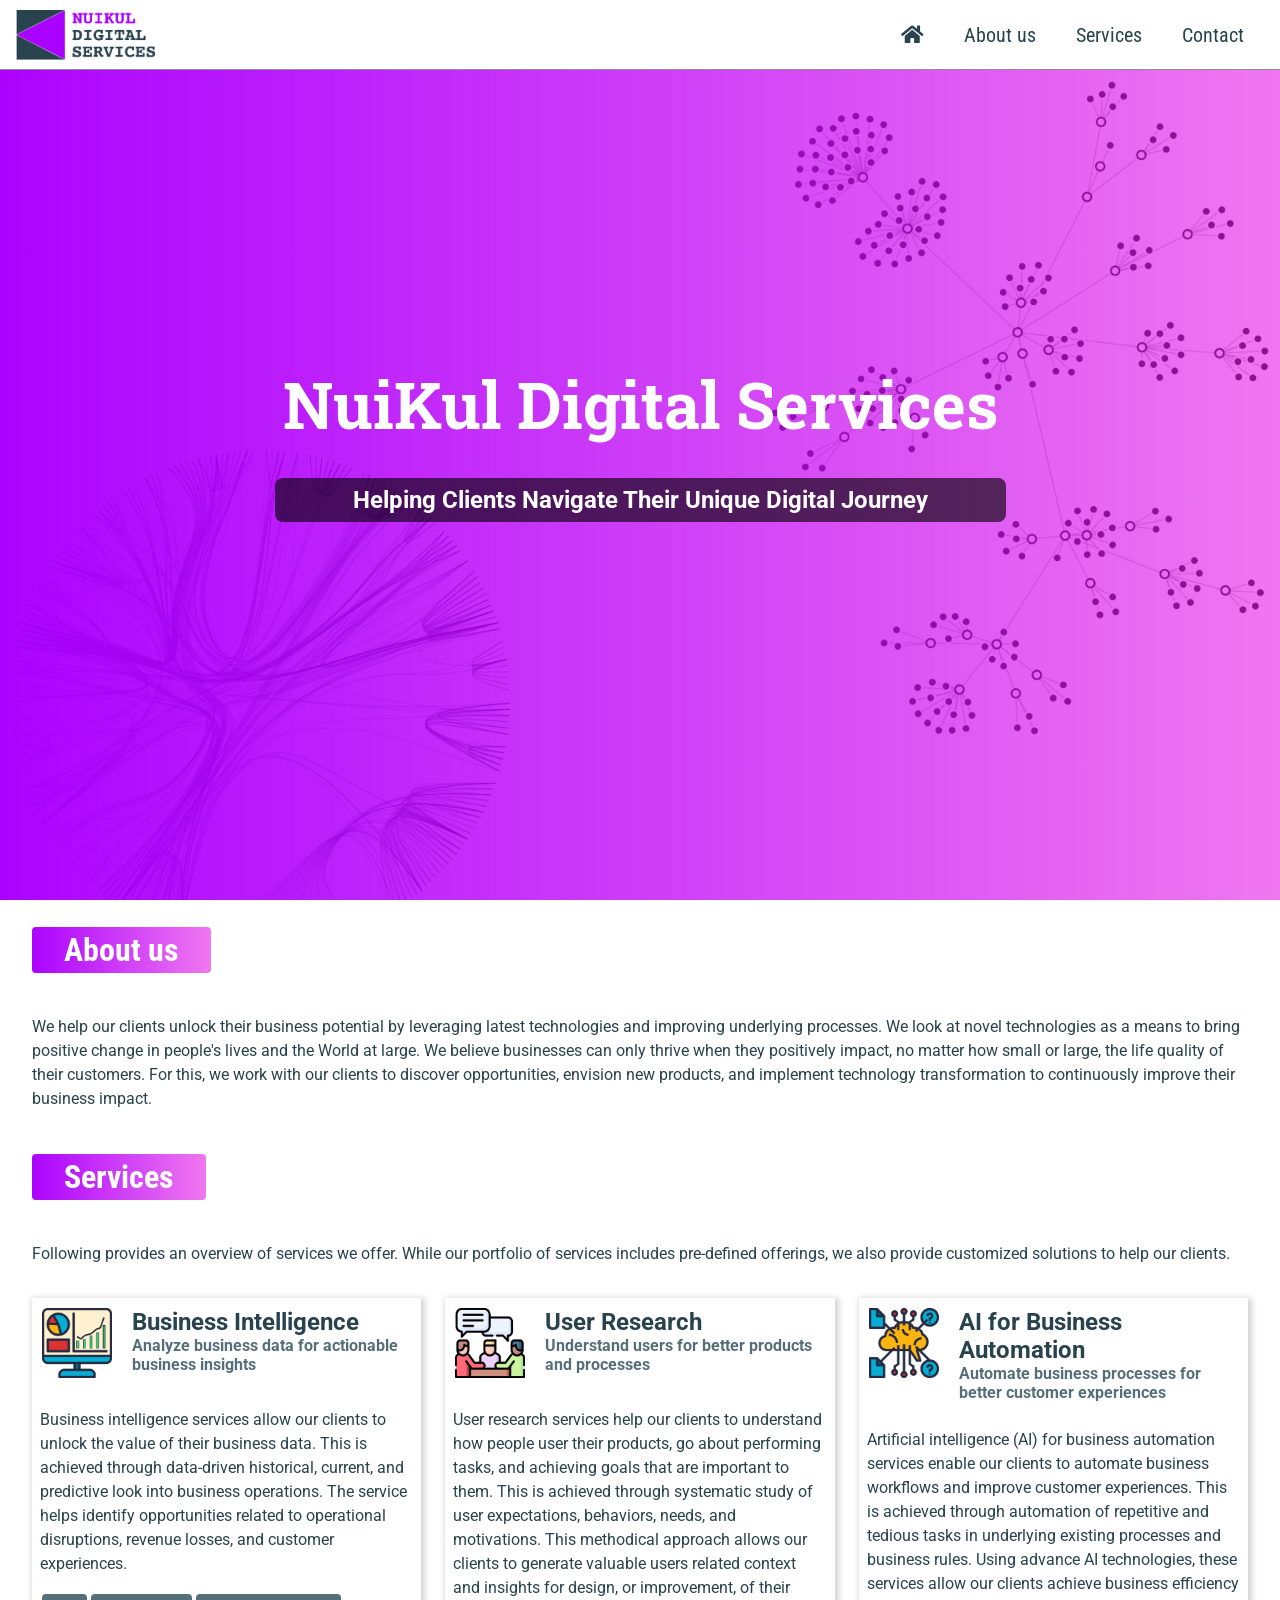
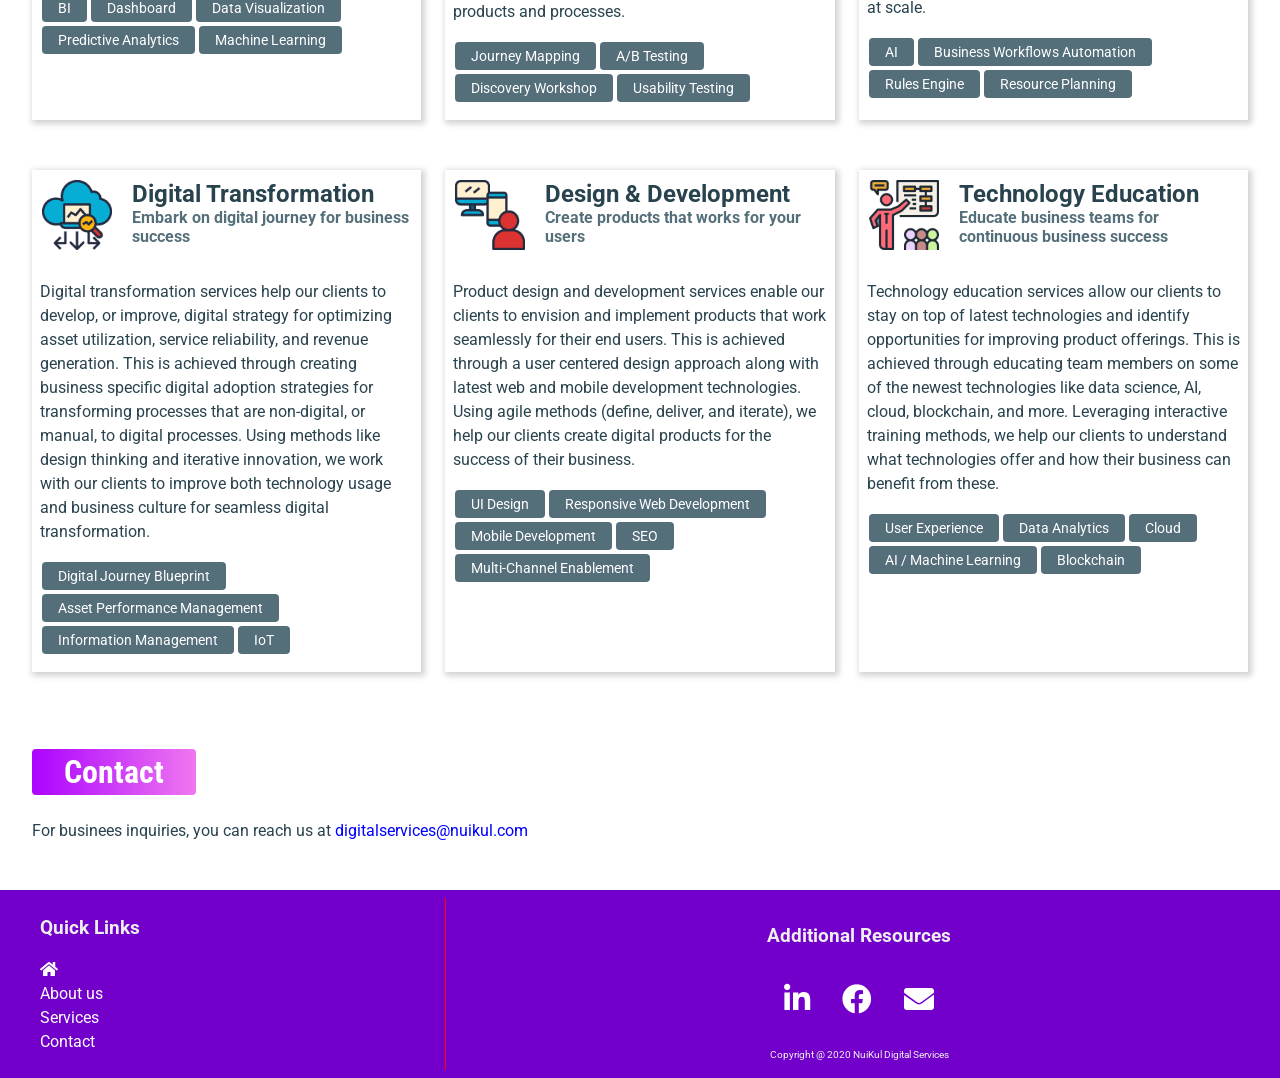
==== index.html @ bc4aef24 "header updates" ====
<!DOCTYPE html>
<html lang="en">

<head>
    <title>NuiKul Digital Services</title>
    <meta charset="UTF-8">
    <meta name="viewport" content="width=device-width, initial-scale=1.0">
    <meta http-equiv="X-UA-Compatible" content="ie=edge">

    <meta name="description" content="Digital services to help clients navigate their unique digital journey">
    <meta name="keywords" content="BI, Dashboard, Data Visualization, Predictive Analytics, Machine Learning, Journey Mapping, A/B Testing, Discovery Workshop, Usability Testing,
    AI, Business Workflows Automation, Rules Engine, Resource Planning, Digital Journey Blueprint, Asset Performance Management, Information Management, IoT, UI Design, Responsive Web Development, Mobile Development, SEO, Multi-Channel Enablement,
    User Experience, Data Analytics, Cloud, Machine Learning, Blockchain">

    <link rel="icon" href="img/logo-img.png">

    <link rel="stylesheet" href="https://use.fontawesome.com/releases/v5.1.0/css/all.css" integrity="sha384-lKuwvrZot6UHsBSfcMvOkWwlCMgc0TaWr+30HWe3a4ltaBwTZhyTEggF5tJv8tbt"
        crossorigin="anonymous">
    <link href="https://fonts.googleapis.com/css?family=Roboto|Roboto+Condensed|Roboto+Slab" rel="stylesheet">
    <link rel="stylesheet" href="style.css">
    <!-- <link rel="stylesheet" href="theme/colors.css"> -->

    <!-- <script src="scripts/d3.v4.min.js"></script>
    <script src="scripts/vec2.js"></script>
    <script src="scripts/flocking.js"></script> -->
</head>

<body>
    <div id="slideout-menu">
        <ul>
            <li>
                <a href="index.html"><i class="fa fa-home"></i></a>
            </li>
            <li>
                <a href="#about-us">About us</a>
            </li>
            <li>
                <a href="#services">Services</a>
            </li>
            <li>
                <a href="#contact">Contact</a>
            </li>
        </ul>
    </div>

    <nav>
        <div id="logo-img">
            <a href="index.html">
                <img id= "logo-withtext" src="img/logo.png" alt="NKDS">
                <!-- <img id= "logo-withtext" class="hidden" src="img/logo.png" alt="NKDS">
                <img id= "logo-withouttext" src="img/logo1.png" alt="NKDS"> -->
            </a>
        </div>
        <div id="menu-icon" class="menu-icon menuIconDisplay">
            <i class="fas fa-bars"></i>
        </div>
        <div id="menu-close-icon" class="menu-icon">
            <i class="fa fa-times"></i>
        </div>
        <ul>
            <li>
                <a href="index.html"><i class="fa fa-home"></i></a>
            </li>
            <li>
                <a href="#about-us">About us</a>
            </li>
            <li>
                <a href="#services">Services</a>
            </li>
            <li>
                <a href="#contact">Contact</a>
            </li>
        </ul>
    </nav>

    <!-- <canvas class="flockingscreen"></canvas>
    <canvas class="flockingoffscreen"  style="display: none;"></canvas> -->

    <div id="banner">

      <a href="#about-us">
          <h1 class="banner-heading">NuiKul Digital Services</h1>
          <h3 class="banner-subheading">
            Helping Clients Navigate Their Unique Digital Journey
            <!-- <i class="fa fa-arrow-right" style="padding-left: 5px;"></i> -->
          </h3>
        </a>
        <img src="img/svg/zz.png" class="bannerimage" style="width: 70vw; position: absolute; left: 10px; top: 50vh;" alt="NuiKul">
        <img src="img/svg/zz1.png" class="bannerimage" style="width: 50vw; position: absolute; right: 10px; top: 80px;"alt="NuiKul">
    </div>

    <main>
        <div id="about-us" class="anchor"></div>
        <h2 class="section-heading">About us</h2>
        <section id="section-about">
            <p>
              We help our clients unlock their business potential by leveraging latest technologies and improving underlying processes.
              We look at novel technologies as a means to bring positive change in people's lives and the World at large.
              We believe businesses can only thrive when they positively impact, no matter how small or large, the life quality of their customers.
              For this, we work with our clients to discover opportunities, envision new products, and implement technology transformation to continuously improve their business impact.
            </p>
        </section>

        <div id="services" class="anchor"></div>
        <h2 class="section-heading">Services</h2>
        <section id="section-services">
            <p style="margin-bottom: 2em;">
              Following provides an overview of services we offer.
              While our portfolio of services includes pre-defined offerings, we also provide customized solutions to help our clients.
            </p>


            <div class="card clickable-card">
              <a>
                <div class="card-header">
                  <div class="card-image">
                      <img src="img/svg/bi.png" alt="Card Image">
                  </div>
                  <div class="card-heading">
                    <h2>Business Intelligence</h2>
                    <h4>Analyze business data for actionable business insights</h4>
                  </div>
                </div>
                <div class="card-description">
                  <p>
                    Business intelligence services allow our clients to unlock the value of their business data.
                    This is achieved through data-driven historical, current, and predictive look into business operations.
                    The service helps identify opportunities related to operational disruptions, revenue losses, and customer experiences.
                  </p>
                  <div class="keywords">
                    <div class="keyword">BI</div>
                    <div class="keyword">Dashboard</div>
                    <div class="keyword">Data Visualization</div>
                    <div class="keyword">Predictive Analytics</div>
                    <div class="keyword">Machine Learning</div>
                  </div>
                </div>
              </a>
            </div>

            <div class="card clickable-card">
              <a>
                <div class="card-header">
                  <div class="card-image">
                      <img src="img/svg/ur.png" alt="Card Image">
                  </div>
                  <div class="card-heading">
                    <h2>User Research</h2>
                    <h4>Understand users for better products and processes</h4>
                  </div>
                </div>
                <div class="card-description">
                  <p>
                    User research services help our clients to understand how people user their products, go about performing tasks, and achieving goals that are important to them.
                    This is achieved through systematic study of user expectations, behaviors, needs, and motivations.
                    This methodical approach allows our clients to generate valuable users related context and insights for design, or improvement, of their products and processes.
                  </p>
                  <div class="keywords">
                    <div class="keyword">Journey Mapping</div>
                    <div class="keyword">A/B Testing</div>
                    <div class="keyword">Discovery Workshop</div>
                    <div class="keyword">Usability Testing</div>
                  </div>
                </div>
              </a>
            </div>

            <div class="card clickable-card">
              <a>
                <div class="card-header">
                  <div class="card-image">
                      <img src="img/svg/ai.png" alt="Card Image">
                  </div>
                  <div class="card-heading">
                    <h2>AI for Business Automation</h2>
                    <h4>Automate business processes for better customer experiences</h4>
                  </div>
                </div>
                <div class="card-description">
                  <p>
                    Artificial intelligence (AI) for business automation services enable our clients to automate business workflows and improve customer experiences.
                    This is achieved through automation of repetitive and tedious tasks in underlying existing processes and business rules.
                    Using advance AI technologies, these services allow our clients achieve business efficiency at scale.
                  </p>
                  <div class="keywords">
                    <div class="keyword">AI</div>
                    <div class="keyword">Business Workflows Automation</div>
                    <div class="keyword">Rules Engine</div>
                    <div class="keyword">Resource Planning</div>
                  </div>
                </div>
              </a>
            </div>

            <div class="card clickable-card">
              <a>
                <div class="card-header">
                  <div class="card-image">
                      <img src="img/svg/dt.png" alt="Card Image">
                  </div>
                  <div class="card-heading">
                    <h2>Digital Transformation</h2>
                    <h4>Embark on digital journey for business success</h4>
                  </div>
                </div>
                <div class="card-description">
                  <p>
                    Digital transformation services help our clients to develop, or improve, digital strategy for optimizing asset utilization, service reliability, and revenue generation.
                    This is achieved through creating business specific digital adoption strategies for transforming processes that are non-digital, or manual, to digital processes.
                    Using methods like design thinking and iterative innovation, we work with our clients to improve both technology usage and business culture for seamless digital transformation.
                  </p>
                  <div class="keywords">
                    <div class="keyword">Digital Journey Blueprint</div>
                    <div class="keyword">Asset Performance Management</div>
                    <div class="keyword">Information Management</div>
                    <div class="keyword">IoT</div>
                  </div>
                </div>
              </a>
            </div>

            <div class="card clickable-card">
              <a>
                <div class="card-header">
                  <div class="card-image">
                      <img src="img/svg/dd.png" alt="Card Image">
                  </div>
                  <div class="card-heading">
                    <h2>Design & Development</h2>
                    <h4>Create products that works for your users</h4>
                  </div>
                </div>
                <div class="card-description">
                  <p>
                    Product design and development services enable our clients to envision and implement products that work seamlessly for their end users.
                    This is achieved through a user centered design approach along with latest web and mobile development technologies.
                    Using agile methods (define, deliver, and iterate), we help our clients create digital products for the success of their business.
                  </p>
                  <div class="keywords">
                    <div class="keyword">UI Design</div>
                    <div class="keyword">Responsive Web Development</div>
                    <div class="keyword">Mobile Development</div>
                    <div class="keyword">SEO</div>
                    <div class="keyword">Multi-Channel Enablement</div>
                  </div>
                </div>
              </a>
            </div>

            <div class="card clickable-card">
              <a>
                <div class="card-header">
                  <div class="card-image">
                      <img src="img/svg/te.png" alt="Card Image">
                  </div>
                  <div class="card-heading">
                    <h2>Technology Education</h2>
                    <h4>Educate business teams for continuous business success</h4>
                  </div>
                </div>
                <div class="card-description">
                  <p>
                    Technology education services allow our clients to stay on top of latest technologies and identify opportunities for improving product offerings.
                    This is achieved through educating team members on some of the newest technologies like data science, AI, cloud, blockchain, and more.
                    Leveraging interactive training methods, we help our clients to understand what technologies offer and how their business can benefit from these.
                  </p>
                  <div class="keywords">
                    <div class="keyword">User Experience</div>
                    <div class="keyword">Data Analytics</div>
                    <div class="keyword">Cloud</div>
                    <div class="keyword">AI / Machine Learning</div>
                    <div class="keyword">Blockchain</div>
                  </div>
                </div>
              </a>
            </div>

        </section>

        <div id="contact" class="anchor"></div>
        <h2 class="section-heading">Contact</h2>
        <section id="section-contact">
            <div style="text-align: left; width: 100%; margin-bottom: 50px;">
              For businees inquiries, you can reach us at <a style="color: blue" href="mailto: digitalservices@nuikul.com">digitalservices@nuikul.com</a>
            </div>
        </section>

    </main>

    <footer>
        <div id="left-footer">
            <h3>Quick Links</h3>
            <p>
                <ul>
                    <li>
                        <a href="index.html"><i class="fa fa-home"></i></a>
                    </li>
                    <li>
                        <a href="#about-us">About us</a>
                    </li>
                    <li>
                        <a href="#services">Services</a>
                    </li>
                    <li>
                        <a href="#contact">Contact</a>
                    </li>
                </ul>
            </p>
        </div>

        <div id="right-footer">
            <h3>Additional Resources</h3>
            <div id="social-media-footer">
                <ul>
                    <li>
                        <a href="#contact">
                            <i class="fab fa-linkedin-in"></i>
                        </a>
                    </li>
                    <li>
                        <a href="#contact">
                            <i class="fab fa-facebook"></i>
                        </a>
                    </li>
                    <li>
                        <a href="mailto: digitalservices@nuikul.com">
                            <i class="fas fa-envelope"></i>
                        </a>
                    </li>
                </ul>
            </div>
            <div style="font-size: 10px">Copyright @ 2020 NuiKul Digital Services</div>
        </div>
    </footer>

    <script src="main.js"></script>

</body>

</html>
---- style.css ----
body {
  font-family: "Roboto", sans-serif;
  margin: 0;
  color: #29434e
}

p {
  line-height: 1.5;
  font-size: 16px;
}

main {
  max-width: 1280px;
  width: 95%;
  margin: 0 auto;
}

a {
  text-decoration: none;
  color: #29434e;
}

a:hover {
  text-decoration: underline;
}

.anchor:before {
  content: "";
  display: block;
  height: 70px; /* fixed header height*/
  margin: -70px 0 0; /* negative fixed header height */
}

/* Inputs */

input,
textarea {
  height: 32px;
  padding: 0 16px;
  font-family: "Roboto Condensed", sans-serif;
  font-size: 20px;
  border: none;
  box-shadow: inset 8px 3px 18px -4px rgba(0, 0, 0, 0.4);
}

input:focus,
textarea:focus {
  outline: none;
}

/* Banner */

#banner {
  height: 100vh;
  overflow: hidden;
  /* height: 400px; */
  position: relative;
  pointer-events: none;
  display: flex;
  align-items: center;
  justify-content: center;
  flex-direction: column;
  /* background: rgba(0, 0, 0, 0.2) url("img/svg/banner.png"); */
  /* background: #ffffff0f; */
  background-size: cover;
  background-attachment: fixed;
  background-position: center;
  background-blend-mode: overlay;

  background-image: linear-gradient(to right, #aa00fffc 0%, #e61ee69a 100%);
  /* background-position: right center; */

  color: white;
}

#banner a{
  pointer-events: all;
}

#banner a:hover{
  text-decoration: none;
}

.bannerimage{
  max-width: 500px;
  z-index: -1;
}

.banner-heading,
.banner-subheading {
  color: white;
  text-align: center;
}

.banner-heading {
  padding: 8px;
  /* background: rgba(255, 0, 221, 0.8); */
  border-radius: 8px;
  margin: 0;
  font-size: 64px;
  font-family: "Roboto Slab", serif;
}


.banner-subheading {
  padding: 8px;
  background: #0000009f;
  border-radius: 8px;
  font-size: 24px;
}

canvas {
  width: 100vw;
  height: 100vh;
  position: absolute;
  top: 0px;
  left: 0px;
  background: #000000;
}

/* Search Box */

#searchbox {
  position: fixed;
  right: 0;
  top: 24px;
  width: 500px;
  pointer-events: none;
  z-index: 50;
  transition: 0.4s;
}

#searchbox input {
  height: 48px;
  width: 100%;
}

/* Navigation */

nav {
  height: 70px;
  background: #ffffff;
  width: 100%;
  margin: 0;
  position: fixed;
  font-family: "Roboto Condensed", sans-serif;
  font-size: 20px;
  display: flex;
  justify-content: space-between;
  padding: 0 16px 0 0;
  box-sizing: border-box;
  z-index: 100;
  border-bottom: 1px solid #8c8c8c;
  /* box-shadow: 0px 0px 4px #2f2f2f; */
}

nav a {
  padding: 0 20px;
  color: #29434e;
  transition: 0.4s;
}

nav a:hover,
footer a:hover {
  text-decoration: none;
  color: #aa00ff;
}

nav ul {
  display: flex;
  list-style: none;
  justify-content: space-around;
  align-items: center;
  height: 100%;
  margin: 0;
}

.active {
  color: #f783ae;
}

#logo-img {
  display: flex;
  height: 100%;
  /* background: #111; */
  /* padding: 0 20px; */
  align-items: center;
  color: white;
  transition: 0.4s;
  /* visibility: hidden; */

}

#logo-img a {
  height: 50px;
  padding: 10px 16px;
}

#logo-img img {
  height: 100%;
}

#logo-img img.hidden {
  display: none;
}

.menu-icon {
  height: 100%;
  font-size: 28px;
  padding: 0 4px;
  color: #383838;
  display: none;
  align-items: center;
  transition: 4s;
}

.menuIconDisplay{
  display: none;
}

/* Search Icon */

#search-icon {
  color: white;
  padding: 0 32px;
  cursor: pointer;
  transition: 0.4s;
  visibility: hidden;
}

#search-icon:hover {
  color: red;
}

/* Slideout Menu */

#slideout-menu {
  display: none;
  background: #7200ca;
  z-index: 100;
  position: fixed;
  transition: 0.4s;
  margin-top: 70px;
  width: 100%;
  text-align: center;
  opacity:0;
  pointer-events:none;
}

#slideout-menu ul {
  list-style: none;
  padding: 0 32px;
}

#slideout-menu ul li {
  padding: 8px;
}

#slideout-menu a {
  font-family: "Roboto Condensed", sans-serif;
  font-size: 20px;
  color: white;
}

#slideout-menu input {
  width: 85%;
  padding: 8px;
  font-family: "Roboto Condensed", sans-serif;
  font-size: 20px;
  text-align: center;
}

/* Sections */

section {
  display: flex;
  justify-content: space-between;
  flex-wrap: wrap;
}

.section-heading {
  font-size: 32px;
  font-family: "Roboto Condensed", sans-serif;
  /* border-left: 3px solid black;
  border-right: 3px solid black; */
  transition: all 0.4s;
  display: inline-block;
  padding: 4px 32px;
  /* color: rgb(255, 0, 221, 0.8); */
  color: white;
  /* background: #df55f2ff; */
  background-image: linear-gradient(to right, #aa00fffc 0%, #e61ee69a 100%);
  border-radius: 4px;
}

.section-heading:hover {
  padding: 4px 48px;
  /* background: rgb(255, 0, 221, 0.8); */
  /* background: #aa00fffc; */
  cursor: pointer;
}

/* Section Source */

#section-source p {
  padding: 8px;
  text-align: center;
}

#section-source a {
  margin: 8px;
  text-align: center;
}

/* Card */

.card {
  width: 32%;
  padding-bottom: 16px;
  margin-bottom: 50px;
}

.clickable-card a:hover {
  text-decoration: none;
}

.card-header{
  display: flex;
  padding: 10px;
}

.card-header h2,
.card-header h4{
  margin: 0;
}

.card-header h4{
  color: #546e7a;
}

.card-image img {
  width: 70px;
  /* padding-right: 10px; */
}

.card-image {
  padding-right: 10px;
  transition: 0.4s;
}

.card-image:hover {
  /* box-shadow: 0 10px 6px -6px #777; */
}

.card-heading{
  padding-left: 10px;
}

.clickable-card .card-image:hover {
  box-shadow: none;
}

.card .card-description {
  padding: 0 8px;
  text-align: left;
}

.card-description .keywords{
}

.card-description .keyword{
  border-radius: 4px;
  background-color: #546e7a;
  color: white;
  padding: 6px 16px;
  float: left;
  margin: 2px;
  font-size: 14px;
}

.card-meta-blogpost{
  color:#333;
  font-size:14px;
  padding: 16px;
  font-family:'Roboto Slab', serif;
}

.card-meta-blogpost a{
  color:#333;
}

.clickable-card{
  /* outline: 4px solid red; */
  /* box-shadow: 5px 10px gray; */
  box-shadow: 2px 2px 6px 2px lightgray;
}

/* Button Read more */

.btn-readmore {
  padding: 8px 24px;
  border: 3px solid black;
  transition: 0.4s;
  display: inline-block;
  margin-bottom: 24px;
  margin-left: 24px;
  font-weight: bold;
  cursor: pointer;
  background: white;
}

.btn-readmore:hover {
  background: red;
  text-decoration: none;
  padding: 8px 64px 8px 64px;
  color: white;
}

/* Footer */

footer {
  background: #7200ca;
  padding: 8px;
  color: #eee;
  display: flex;
}

footer a {
  color: white;
}

footer #left-footer {
  flex: 1;
  border-right: 1px solid red;
  padding-left: 32px;
}

footer #left-footer ul {
  padding: 0;
  list-style: none;
  line-height: 1.5;
}

footer #right-footer {
  flex: 2;
  padding: 8px;
  text-align: center;
}

footer #social-media-footer ul {
  display: flex;
  list-style: none;
  justify-content: center;
  padding: 0;
}

footer #social-media-footer ul li {
  font-size: 30px;
  padding: 16px;
  transition: 0.4s;
}

footer #social-media-footer ul li:hover a .fa-facebook {
  color: #e254ff;
}

footer #social-media-footer ul li:hover a .fa-linkedin-in {
  color: #e254ff;
}

footer #social-media-footer ul li:hover a .fa-graduation-cap {
  color: orange;
}

footer #social-media-footer ul li:hover a .fa-envelope {
  color: #e254ff;
}

/* Blog List page */

.page-heading{
  font-size:32px;
  font-family:'Roboto Condensed', sans-serif;
  border-left:3px solid black;
  border-right:3px solid black;
  transition: all 0.4s;
  display:inline-block;
  padding:4px 32px;
  margin-top: 120px;
}

.page-heading:hover{
  padding:4px 48px;
  background:red;
}

.card-meta{
  color:#333;
  font-size: 14px;
  padding-left:8px;
  font-family:'Roboto Slab', serif;
}

.card-meta a{
  color:#333;
}

/* publications */

ol.custom li{
  margin-top: 30px;
  line-height: 30px;
}

ol.custom li:hover{
  color: red;
}

/* Pagination */

.pagination{
  padding:8px;
  text-align:center;
  font-weight:bold;
}

.pagination a{
  border-top: 3px solid white;
  display: inline-block;
  padding:8px 16px;
  transition:0.4s;
}

.pagination a:hover{
  text-decoration: none;
  border-top:3px solid black;
}

/* Single Blogpost */

#post-container{
  display: flex;
}

#blogpost{
  display: flex;
  flex-direction:column;
  width:70%;
  border-left:1px solid #999;
}

#blogpost.full-width{
  width:100%;
}

#blogpost .card{
  width:100%;
}

#blogpost .card-image:hover{
  box-shadow: none;
}

/* Sidebar */

#sidebar{
  background:#333;
  flex:1;
  padding: 8px 16px;
  color:white;
  box-shadow: inset 27px 0 51px -18px rgba(0,0,0,0.75);
}

/* Comments section */

#comments-section{
  border-top: 2px solid #eee;
  padding:8px;
}


/* Media Queries */

@media (max-width: 1024px) {
  .card {
    width: 48%;
  }
}

@media (max-width: 900px) {

  .banner-heading {
    font-size: 42px;
    font-size: 6vw;
  }

  .banner-subheading {
    font-size: 22px;
    font-size: 2.5vw;
  }

  nav ul {
    display: none;
  }

  .menuIconDisplay{
    display: flex;
  }

  #slideout-menu {
    display: block;
  }

  #searchbox {
    display: none;
  }

  #blogpost{
    width:100%;
    border-left:0;
  }

  #sidebar{
    display: none;
  }
}

@media (max-width: 720px) {
  .card{
    width: 100%;
  }

  .banner-heading {
    font-size: 36px;
    font-size: 6vw;
  }

  .banner-subheading {
    font-size: 18px;
    font-size: 2.5vw;
  }

  section {
    flex-direction: column;
  }

  footer {
    flex-direction: column;
    text-align: center;
  }

  footer #left-footer {
    flex: 1;
    border-right: 0;
    padding-left: 0;
  }

  footer #right-footer {
    background: #eee;
    color: black;
  }

  footer #right-footer a {
    color: black;
  }

  footer #social-media-footer a .fa-linkedin-in,
  footer #social-media-footer a .fa-graduation-cap,
  footer #social-media-footer a .fa-github {
    color: black;
    transition: 0.4s;
  }
}

@media (max-width: 600px) {
  .banner-heading {
    font-size: 32px;
    font-size: 6vw;
  }

  .banner-subheading {
    font-size: 14px;
    /* font-size: 2.5vw; */
  }

  #logo-img {
    padding: 0;
  }
}

@media (max-width: 400px) {
  .banner-heading {
    font-size: 28px;
    font-size: 6vw;
  }

  .banner-subheading {
    font-size: 12px;
    /* font-size: 2.5vw; */
  }

  #logo-img {
    padding: 0;
  }
}
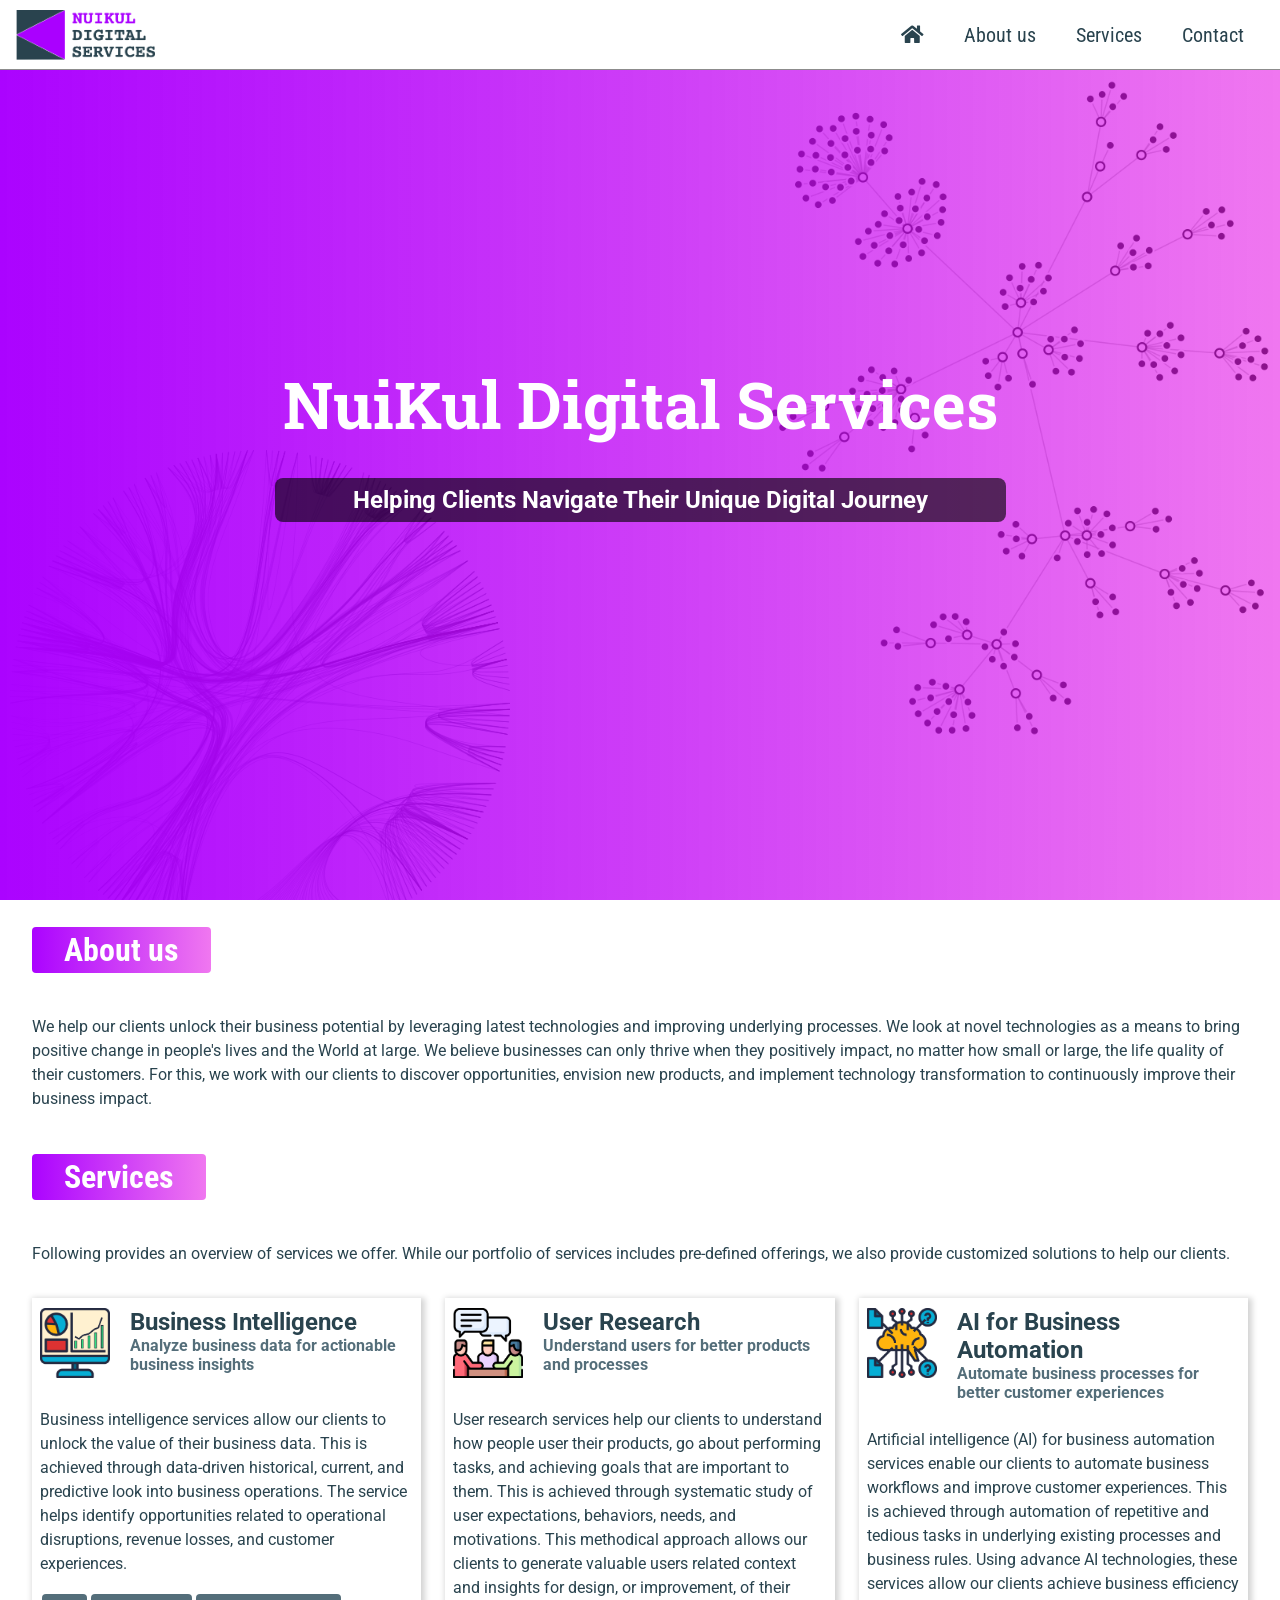
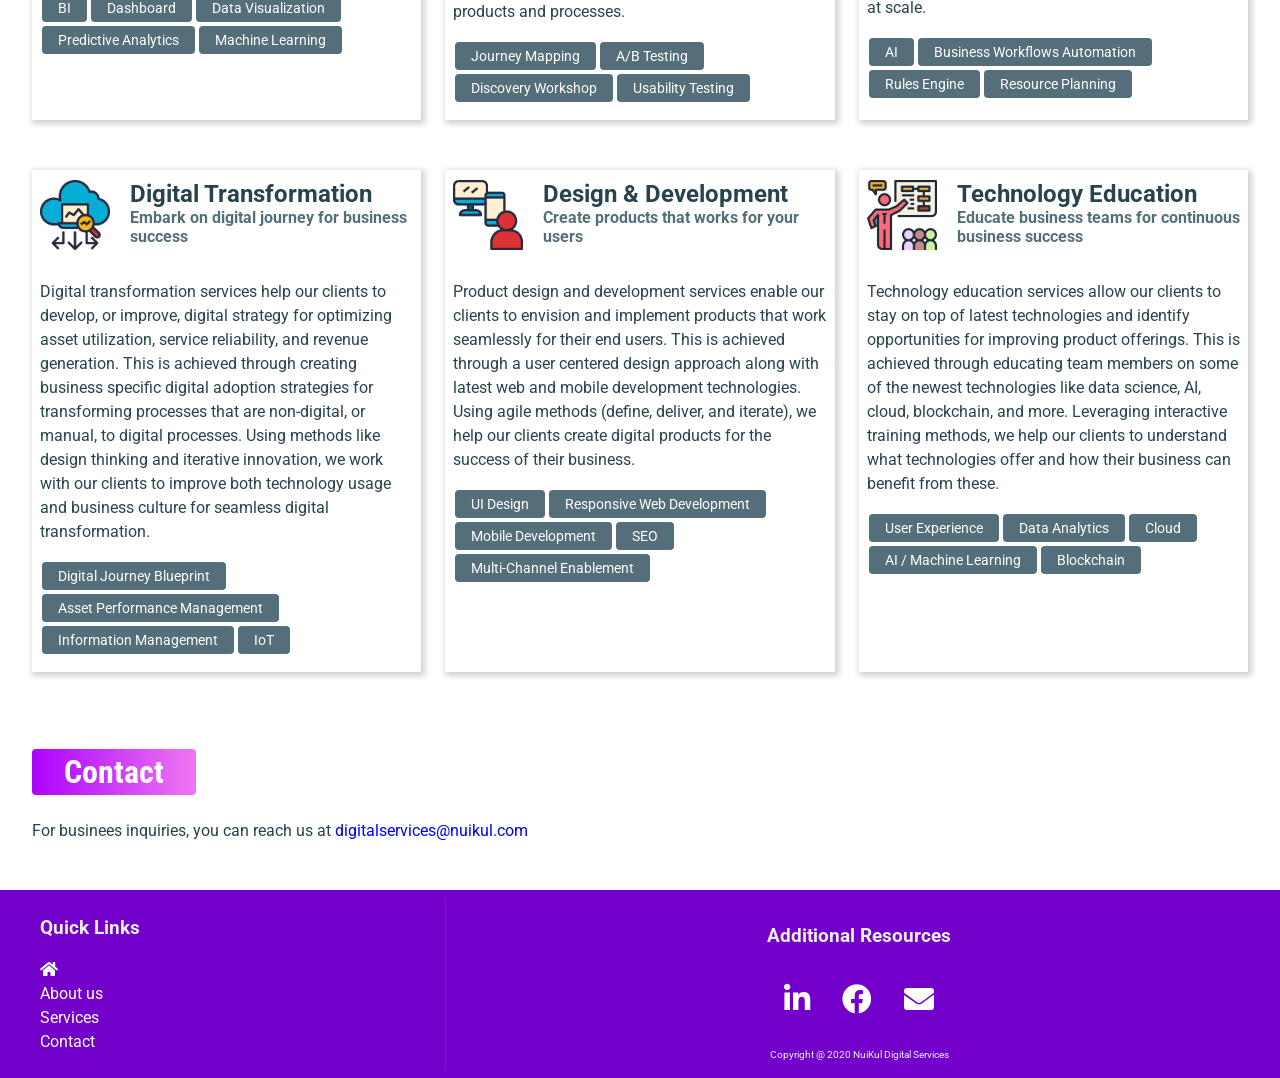
==== commit 16f05b1e: "minor update" ====
--- a/index.html
+++ b/index.html
@@ -127,13 +127,13 @@
                     This is achieved through data-driven historical, current, and predictive look into business operations.
                     The service helps identify opportunities related to operational disruptions, revenue losses, and customer experiences.
                   </p>
-                  <div class="keywords">
-                    <div class="keyword">BI</div>
-                    <div class="keyword">Dashboard</div>
-                    <div class="keyword">Data Visualization</div>
-                    <div class="keyword">Predictive Analytics</div>
-                    <div class="keyword">Machine Learning</div>
-                  </div>
+                </div>
+                <div class="card-footer">
+                  <div class="keyword">BI</div>
+                  <div class="keyword">Dashboard</div>
+                  <div class="keyword">Data Visualization</div>
+                  <div class="keyword">Predictive Analytics</div>
+                  <div class="keyword">Machine Learning</div>
                 </div>
               </a>
             </div>
@@ -155,12 +155,12 @@
                     This is achieved through systematic study of user expectations, behaviors, needs, and motivations.
                     This methodical approach allows our clients to generate valuable users related context and insights for design, or improvement, of their products and processes.
                   </p>
-                  <div class="keywords">
-                    <div class="keyword">Journey Mapping</div>
-                    <div class="keyword">A/B Testing</div>
-                    <div class="keyword">Discovery Workshop</div>
-                    <div class="keyword">Usability Testing</div>
-                  </div>
+                </div>
+                <div class="card-footer">
+                  <div class="keyword">Journey Mapping</div>
+                  <div class="keyword">A/B Testing</div>
+                  <div class="keyword">Discovery Workshop</div>
+                  <div class="keyword">Usability Testing</div>
                 </div>
               </a>
             </div>
@@ -182,12 +182,12 @@
                     This is achieved through automation of repetitive and tedious tasks in underlying existing processes and business rules.
                     Using advance AI technologies, these services allow our clients achieve business efficiency at scale.
                   </p>
-                  <div class="keywords">
-                    <div class="keyword">AI</div>
-                    <div class="keyword">Business Workflows Automation</div>
-                    <div class="keyword">Rules Engine</div>
-                    <div class="keyword">Resource Planning</div>
-                  </div>
+                </div>
+                <div class="card-footer">
+                  <div class="keyword">AI</div>
+                  <div class="keyword">Business Workflows Automation</div>
+                  <div class="keyword">Rules Engine</div>
+                  <div class="keyword">Resource Planning</div>
                 </div>
               </a>
             </div>
@@ -209,12 +209,12 @@
                     This is achieved through creating business specific digital adoption strategies for transforming processes that are non-digital, or manual, to digital processes.
                     Using methods like design thinking and iterative innovation, we work with our clients to improve both technology usage and business culture for seamless digital transformation.
                   </p>
-                  <div class="keywords">
-                    <div class="keyword">Digital Journey Blueprint</div>
-                    <div class="keyword">Asset Performance Management</div>
-                    <div class="keyword">Information Management</div>
-                    <div class="keyword">IoT</div>
-                  </div>
+                </div>
+                <div class="card-footer">
+                  <div class="keyword">Digital Journey Blueprint</div>
+                  <div class="keyword">Asset Performance Management</div>
+                  <div class="keyword">Information Management</div>
+                  <div class="keyword">IoT</div>
                 </div>
               </a>
             </div>
@@ -236,13 +236,13 @@
                     This is achieved through a user centered design approach along with latest web and mobile development technologies.
                     Using agile methods (define, deliver, and iterate), we help our clients create digital products for the success of their business.
                   </p>
-                  <div class="keywords">
-                    <div class="keyword">UI Design</div>
-                    <div class="keyword">Responsive Web Development</div>
-                    <div class="keyword">Mobile Development</div>
-                    <div class="keyword">SEO</div>
-                    <div class="keyword">Multi-Channel Enablement</div>
-                  </div>
+                </div>
+                <div class="card-footer">
+                  <div class="keyword">UI Design</div>
+                  <div class="keyword">Responsive Web Development</div>
+                  <div class="keyword">Mobile Development</div>
+                  <div class="keyword">SEO</div>
+                  <div class="keyword">Multi-Channel Enablement</div>
                 </div>
               </a>
             </div>
@@ -264,13 +264,13 @@
                     This is achieved through educating team members on some of the newest technologies like data science, AI, cloud, blockchain, and more.
                     Leveraging interactive training methods, we help our clients to understand what technologies offer and how their business can benefit from these.
                   </p>
-                  <div class="keywords">
-                    <div class="keyword">User Experience</div>
-                    <div class="keyword">Data Analytics</div>
-                    <div class="keyword">Cloud</div>
-                    <div class="keyword">AI / Machine Learning</div>
-                    <div class="keyword">Blockchain</div>
-                  </div>
+                </div>
+                <div class="card-footer">
+                  <div class="keyword">User Experience</div>
+                  <div class="keyword">Data Analytics</div>
+                  <div class="keyword">Cloud</div>
+                  <div class="keyword">AI / Machine Learning</div>
+                  <div class="keyword">Blockchain</div>
                 </div>
               </a>
             </div>
--- a/style.css
+++ b/style.css
@@ -326,7 +326,7 @@
 
 .card-header{
   display: flex;
-  padding: 10px;
+  padding: 10px 8px;
 }
 
 .card-header h2,
@@ -360,15 +360,16 @@
   box-shadow: none;
 }
 
-.card .card-description {
+.card-description {
   padding: 0 8px;
   text-align: left;
 }
 
-.card-description .keywords{
-}
-
-.card-description .keyword{
+.card-footer{
+  padding: 0 8px;
+}
+
+.card-footer .keyword{
   border-radius: 4px;
   background-color: #546e7a;
   color: white;
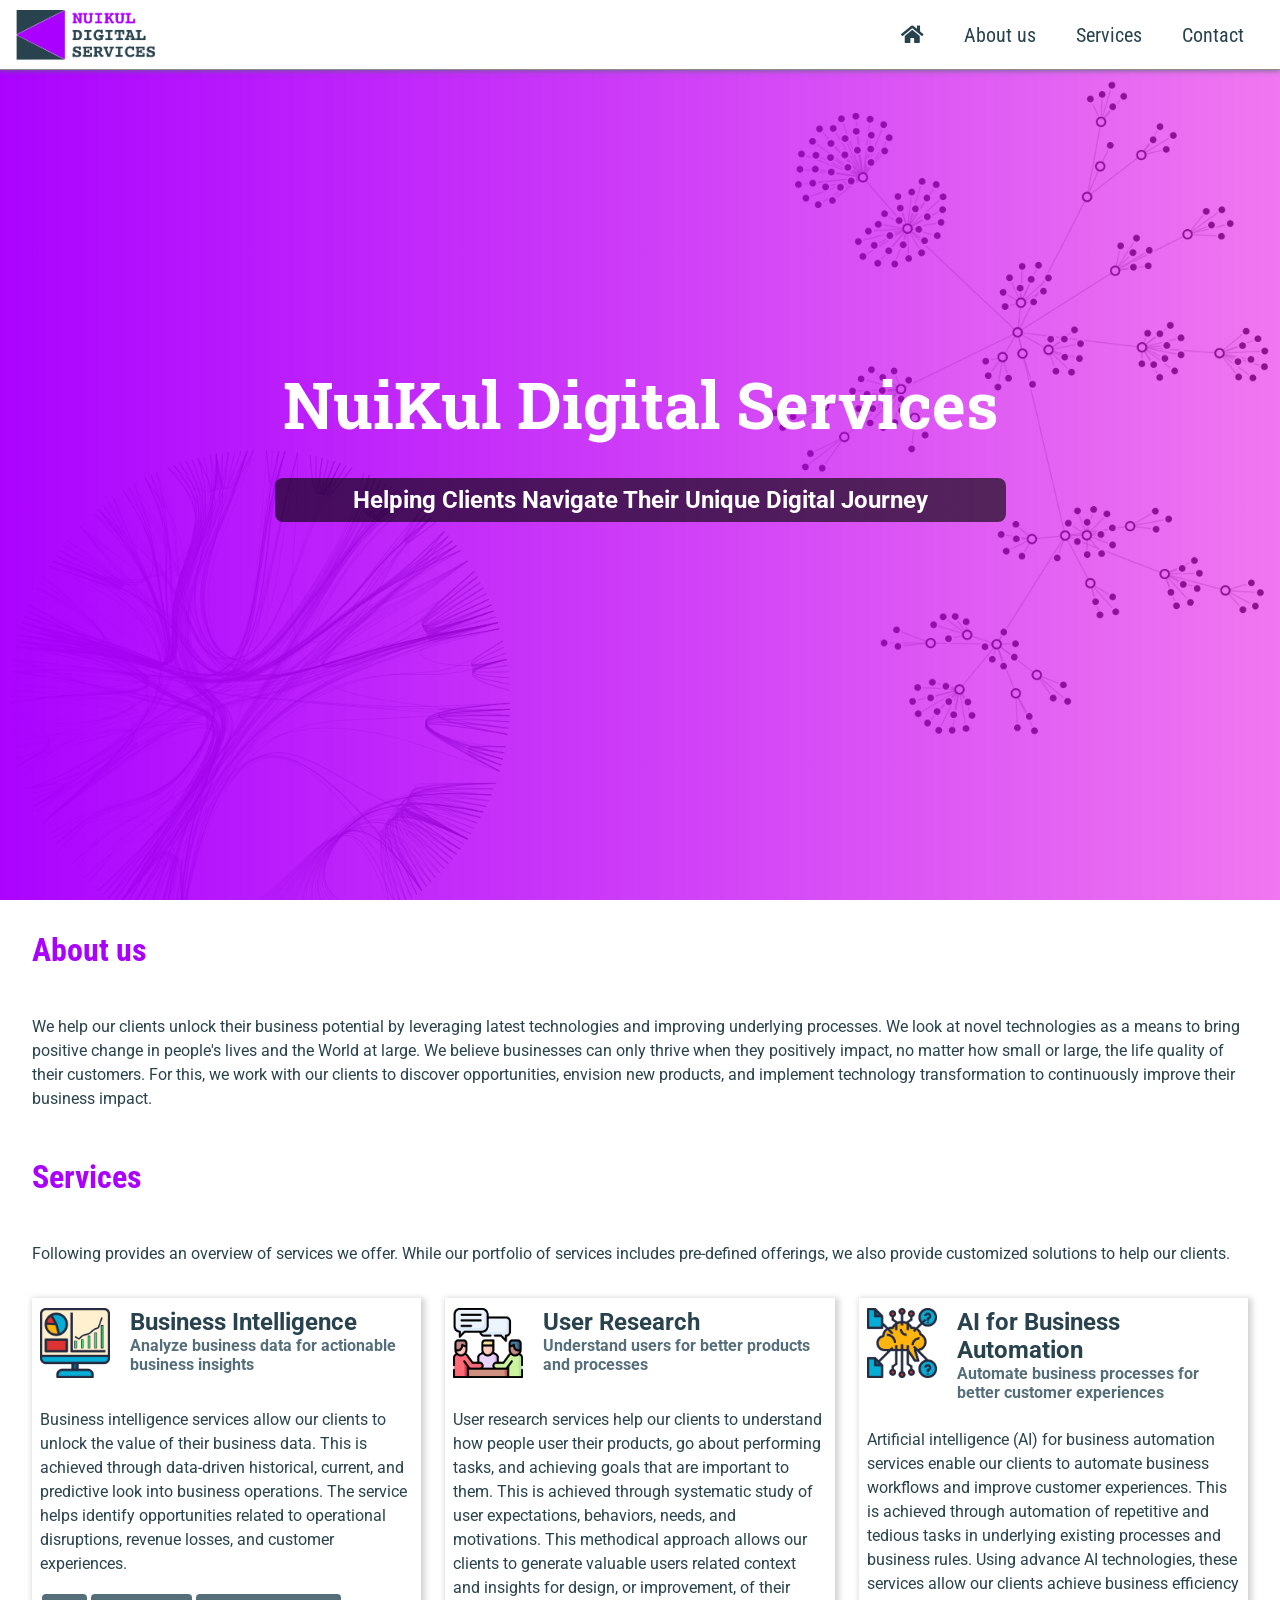
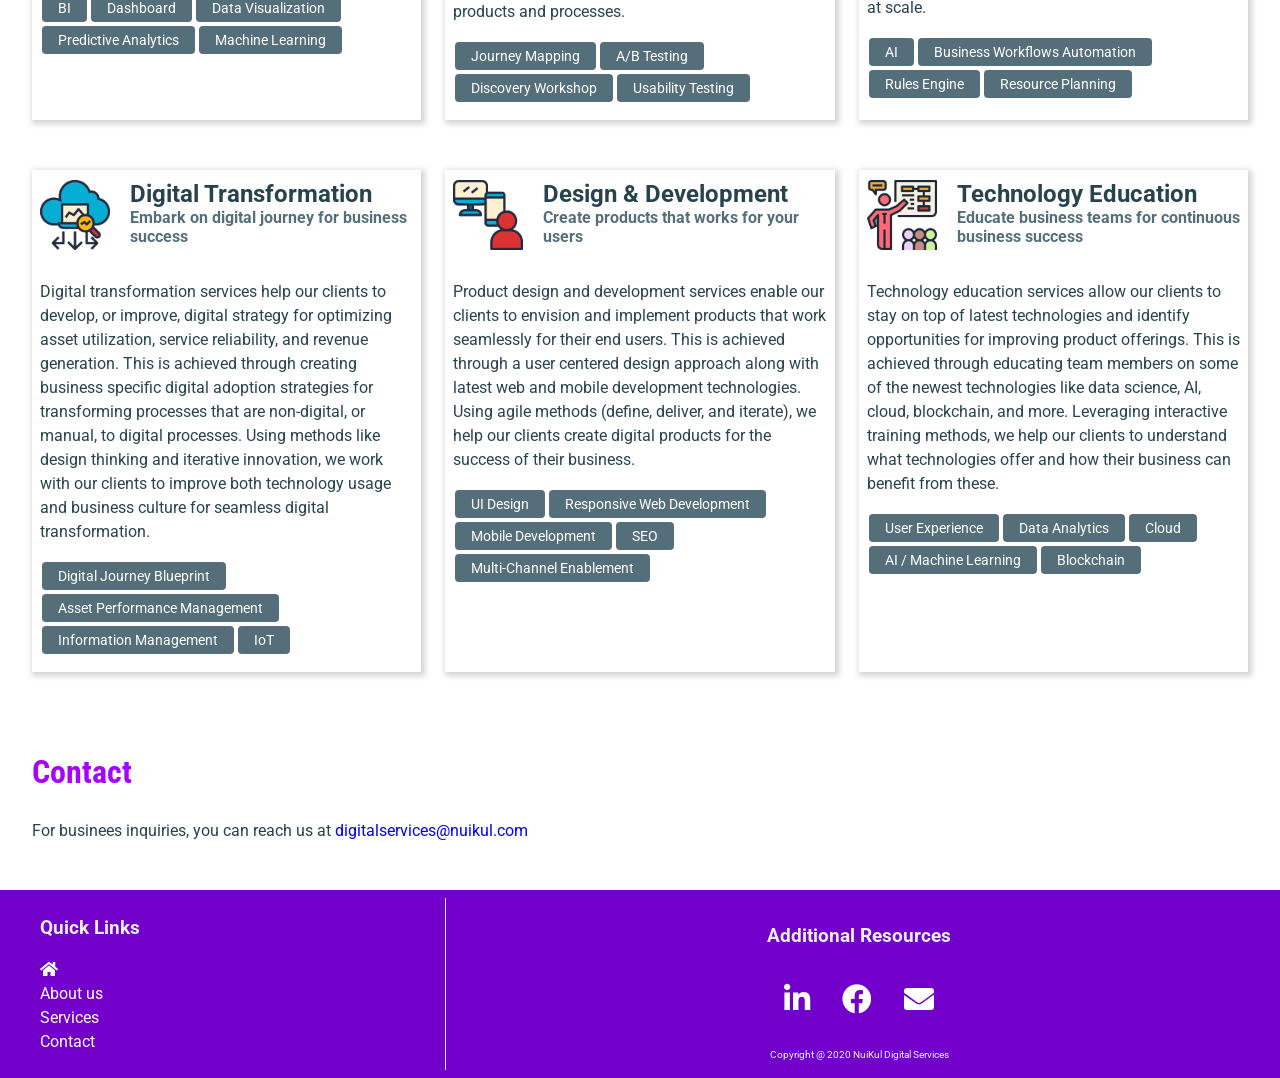
==== commit 15bb7b4d: "minor update" ====
--- a/index.html
+++ b/index.html
@@ -77,7 +77,6 @@
     <canvas class="flockingoffscreen"  style="display: none;"></canvas> -->
 
     <div id="banner">
-
       <a href="#about-us">
           <h1 class="banner-heading">NuiKul Digital Services</h1>
           <h3 class="banner-subheading">
--- a/style.css
+++ b/style.css
@@ -151,7 +151,7 @@
   box-sizing: border-box;
   z-index: 100;
   border-bottom: 1px solid #8c8c8c;
-  /* box-shadow: 0px 0px 4px #2f2f2f; */
+  box-shadow: #546e7a88 0px 2px 4px 0px;
 }
 
 nav a {
@@ -278,26 +278,29 @@
   flex-wrap: wrap;
 }
 
+/* .section-heading {
+  font-size: 32px;
+  font-family: "Roboto Condensed", sans-serif;
+  transition: all 0.4s;
+  display: inline-block;
+  padding: 4px 32px;
+  color: white;
+  background-image: linear-gradient(to right, #aa00fffc 0%, #e61ee69a 100%);
+  border-radius: 4px;
+} */
+
+.section-heading:hover {
+  /* padding: 4px 48px; */
+  cursor: pointer;
+}
+
 .section-heading {
   font-size: 32px;
   font-family: "Roboto Condensed", sans-serif;
-  /* border-left: 3px solid black;
-  border-right: 3px solid black; */
   transition: all 0.4s;
   display: inline-block;
-  padding: 4px 32px;
-  /* color: rgb(255, 0, 221, 0.8); */
-  color: white;
-  /* background: #df55f2ff; */
-  background-image: linear-gradient(to right, #aa00fffc 0%, #e61ee69a 100%);
-  border-radius: 4px;
-}
-
-.section-heading:hover {
-  padding: 4px 48px;
-  /* background: rgb(255, 0, 221, 0.8); */
-  /* background: #aa00fffc; */
-  cursor: pointer;
+  padding: 4px 0px;
+  color: #aa00ff;
 }
 
 /* Section Source */
@@ -432,7 +435,7 @@
 
 footer #left-footer {
   flex: 1;
-  border-right: 1px solid red;
+  border-right: 1px solid white;
   padding-left: 32px;
 }
 
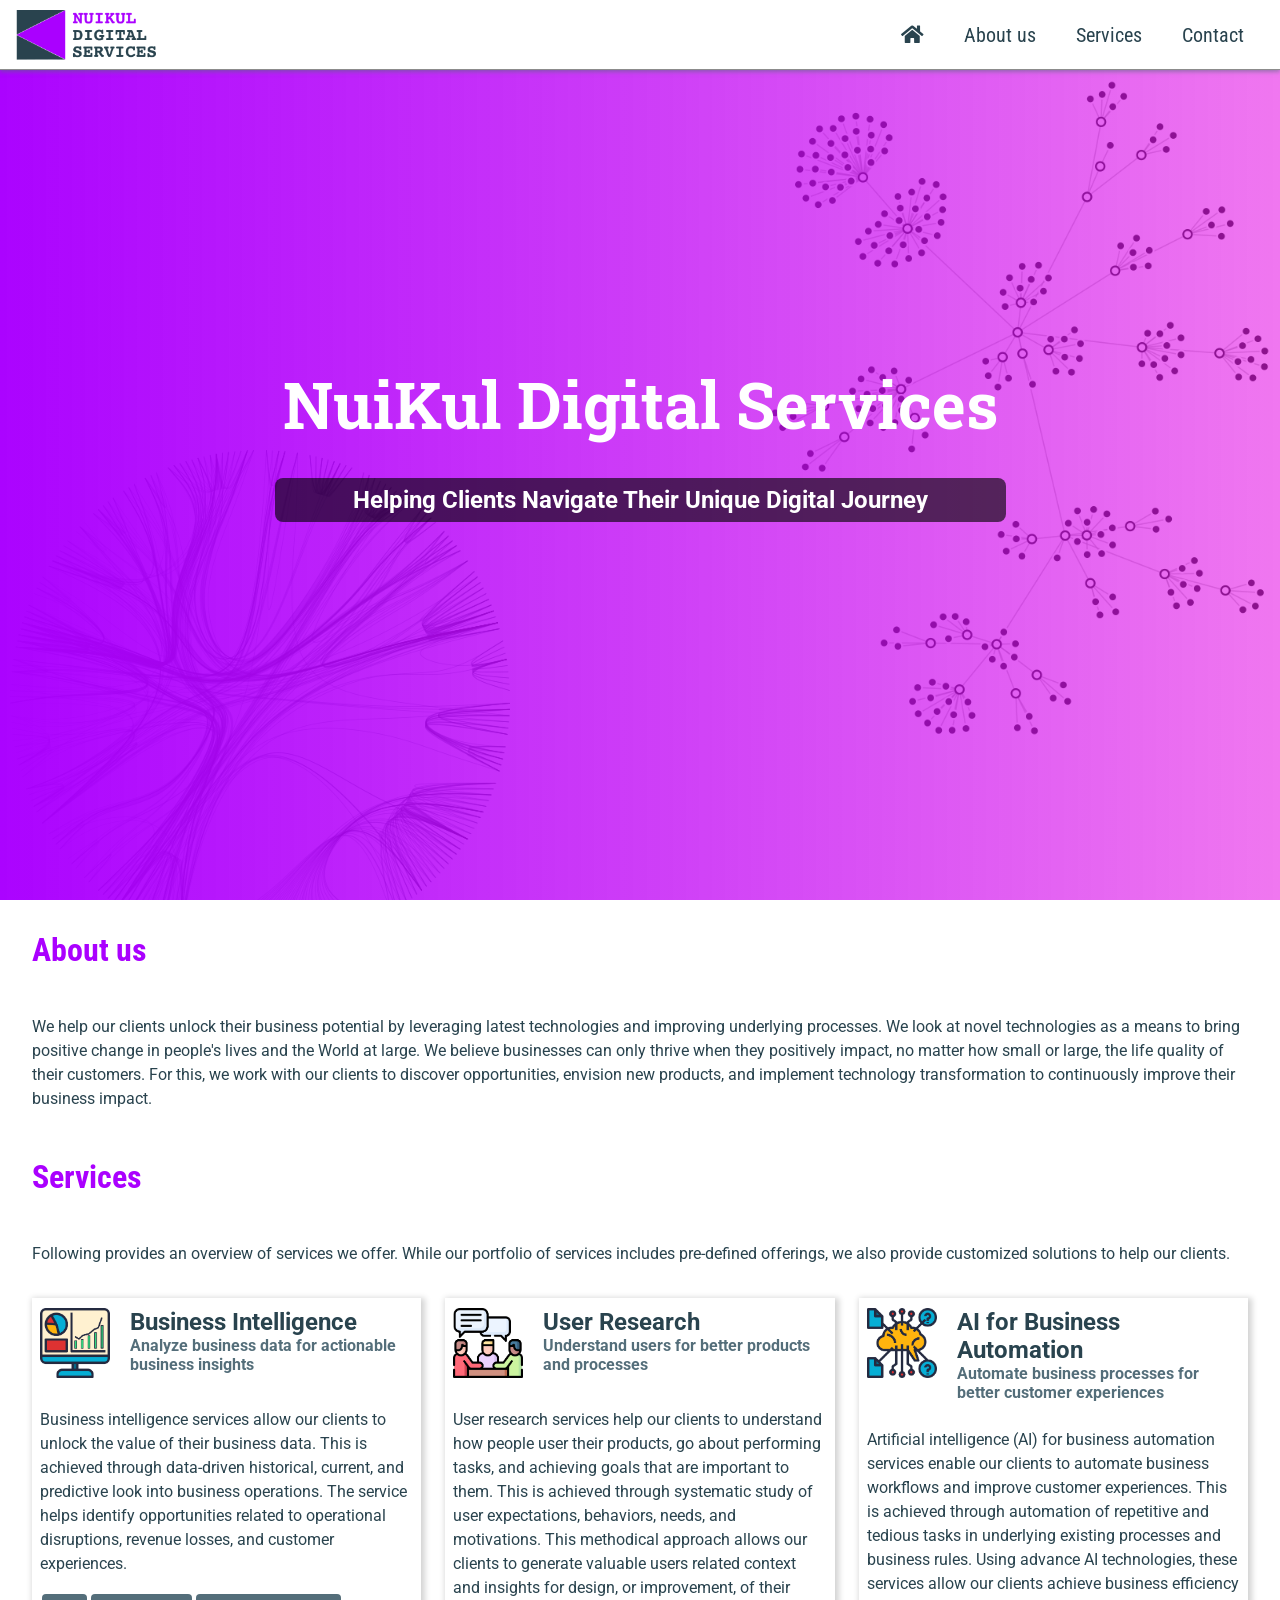
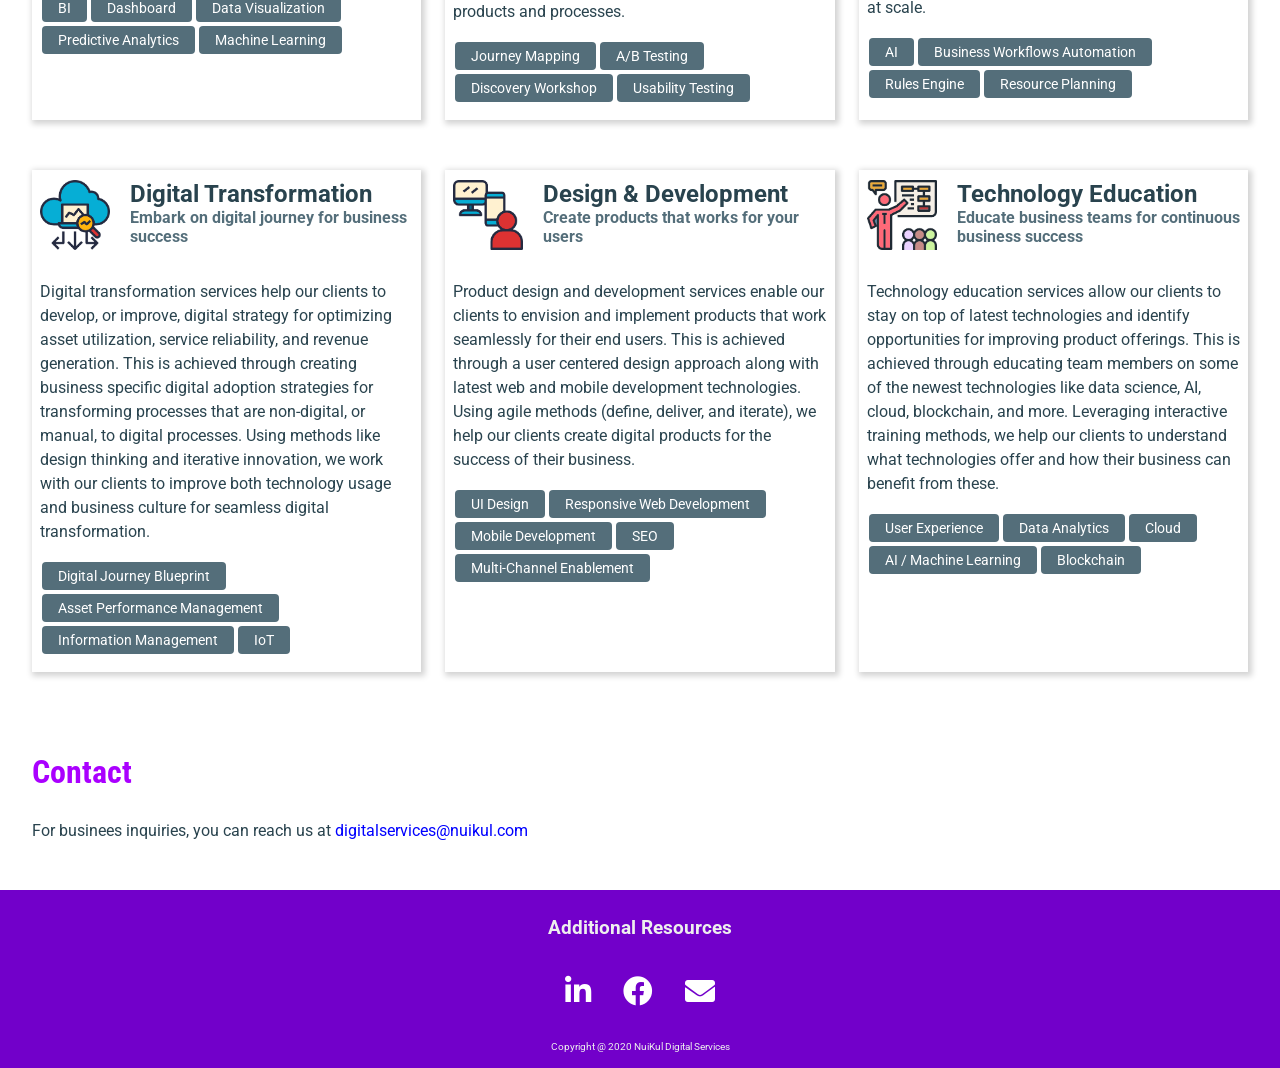
==== commit 3866983f: "footer updated" ====
--- a/index.html
+++ b/index.html
@@ -287,7 +287,7 @@
     </main>
 
     <footer>
-        <div id="left-footer">
+        <!-- <div id="left-footer">
             <h3>Quick Links</h3>
             <p>
                 <ul>
@@ -305,14 +305,14 @@
                     </li>
                 </ul>
             </p>
-        </div>
+        </div> -->
 
         <div id="right-footer">
             <h3>Additional Resources</h3>
             <div id="social-media-footer">
                 <ul>
                     <li>
-                        <a href="#contact">
+                        <a href="https://www.linkedin.com/in/nuikul-digital-services-8907131b0/" target="_blank">
                             <i class="fab fa-linkedin-in"></i>
                         </a>
                     </li>
--- a/style.css
+++ b/style.css
@@ -436,7 +436,8 @@
 footer #left-footer {
   flex: 1;
   border-right: 1px solid white;
-  padding-left: 32px;
+  text-align: center;
+  /* padding-left: 32px; */
 }
 
 footer #left-footer ul {
@@ -447,7 +448,7 @@
 
 footer #right-footer {
   flex: 2;
-  padding: 8px;
+  padding-bottom: 8px;
   text-align: center;
 }
 
@@ -653,7 +654,7 @@
     text-align: center;
   }
 
-  footer #left-footer {
+  /* footer #left-footer {
     flex: 1;
     border-right: 0;
     padding-left: 0;
@@ -673,7 +674,7 @@
   footer #social-media-footer a .fa-github {
     color: black;
     transition: 0.4s;
-  }
+  } */
 }
 
 @media (max-width: 600px) {
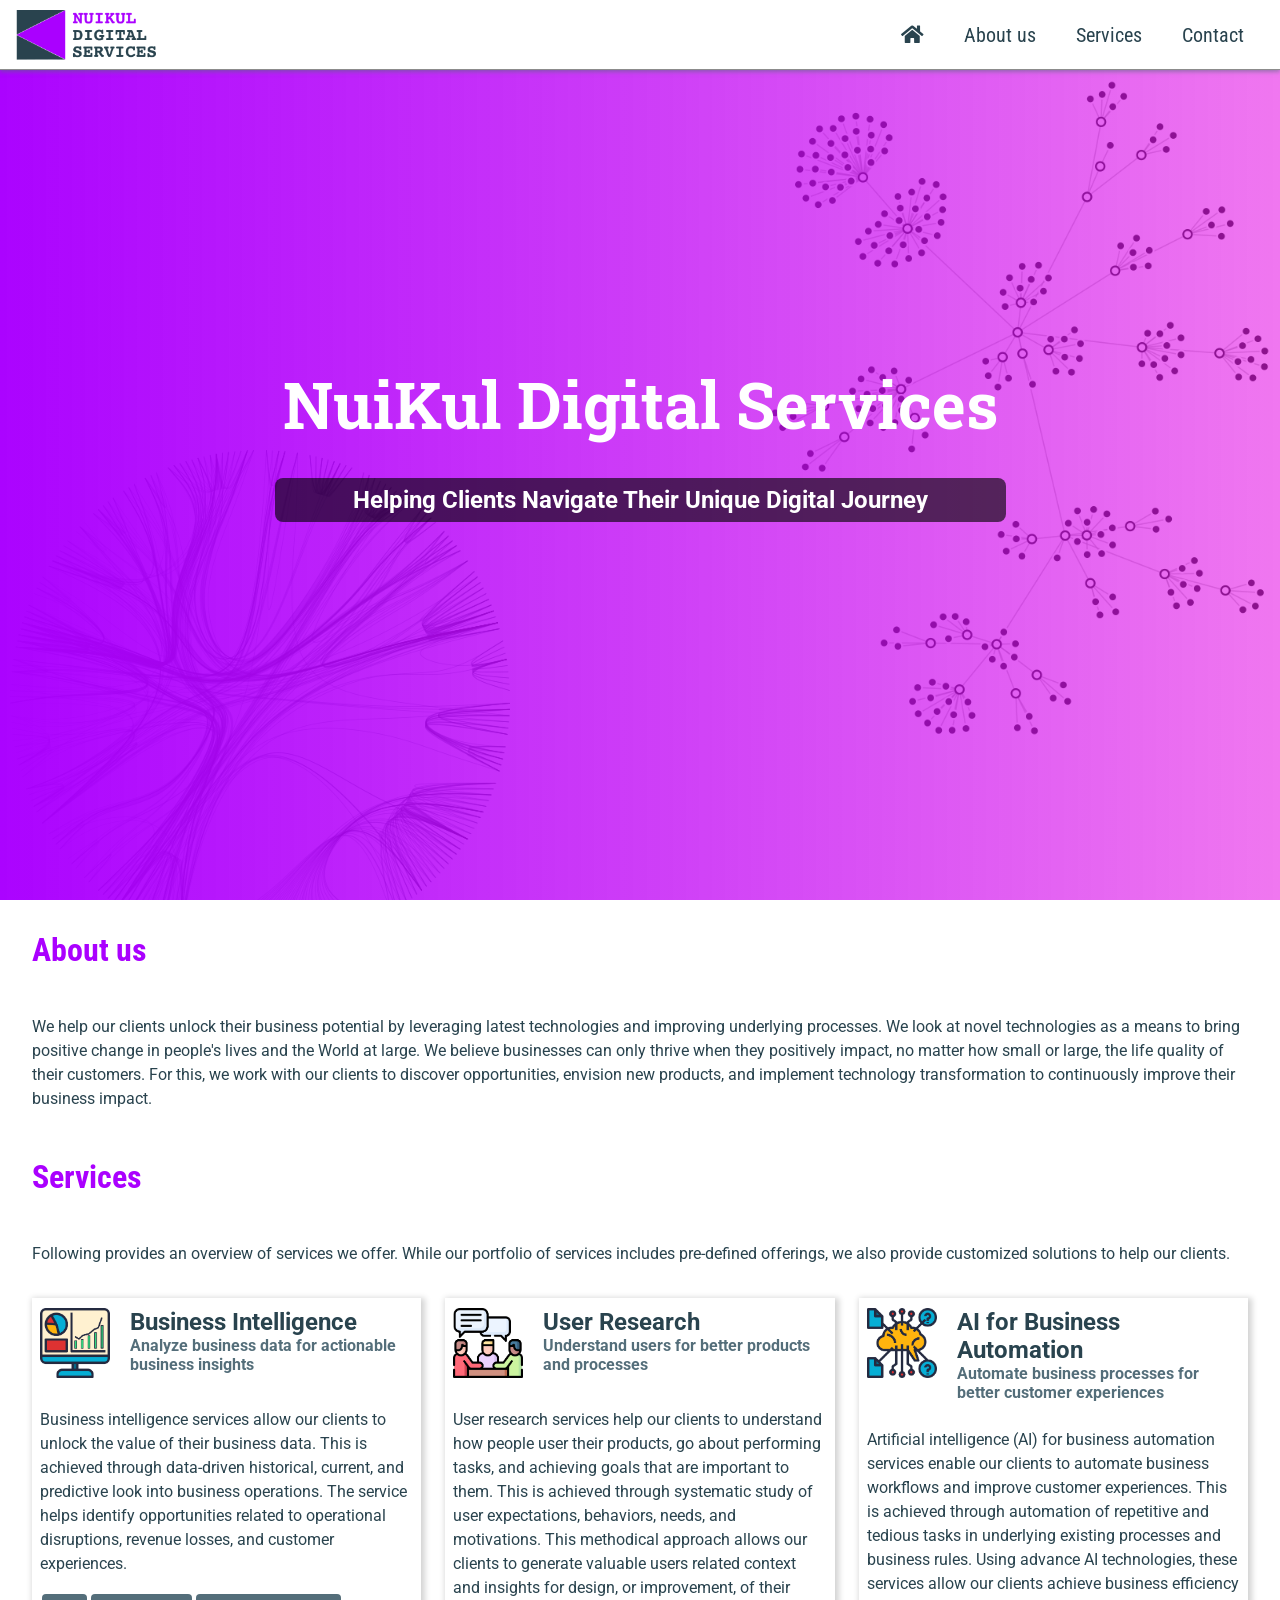
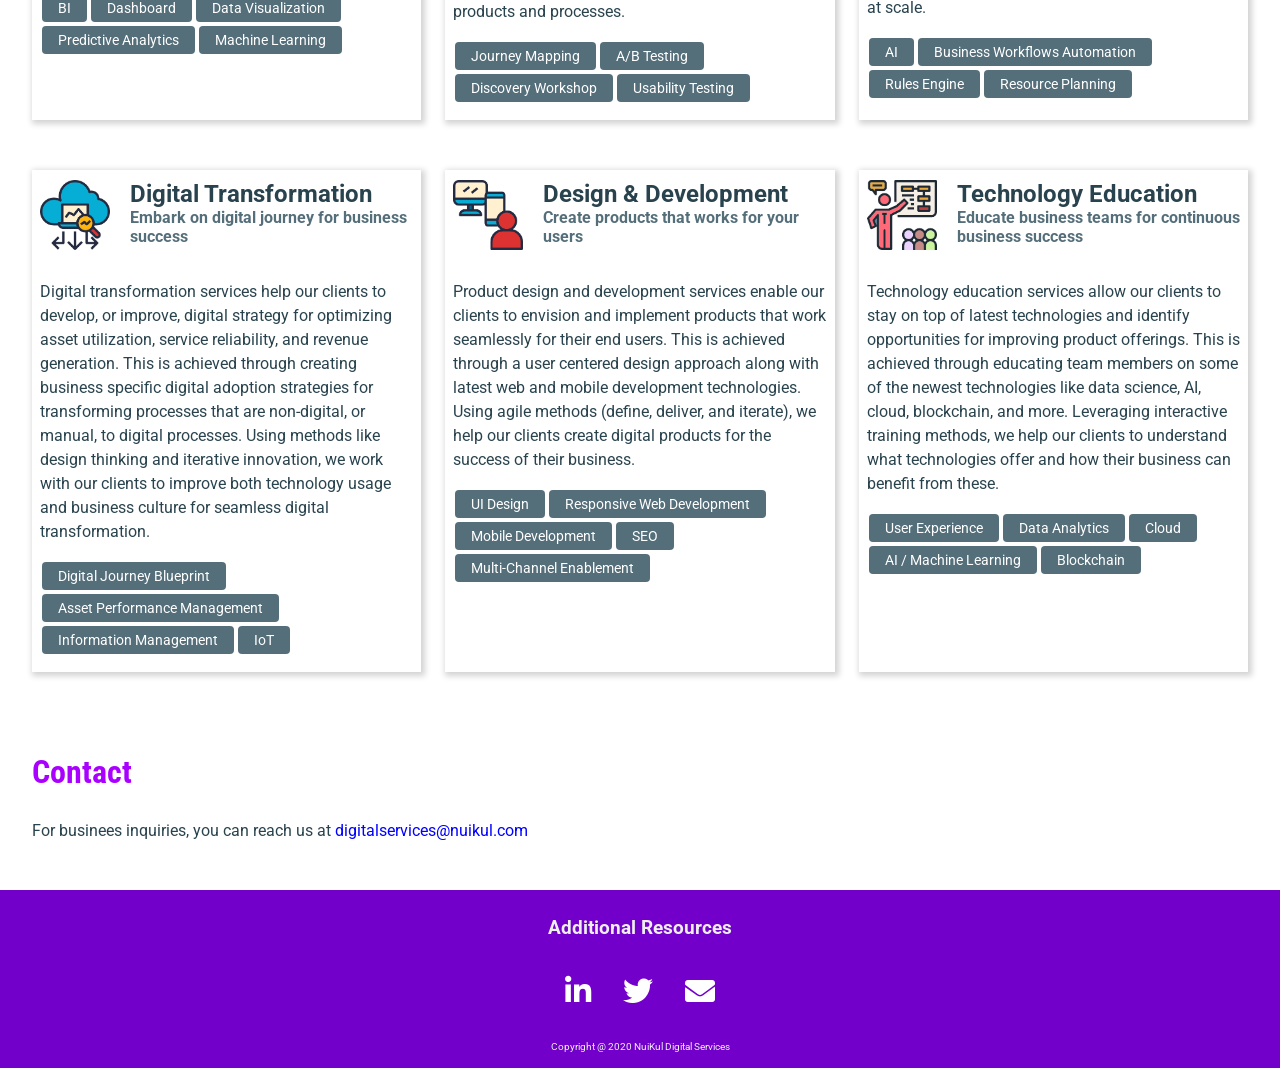
==== commit 6e2d78a7: "linkedin and twitter links added" ====
--- a/index.html
+++ b/index.html
@@ -312,13 +312,13 @@
             <div id="social-media-footer">
                 <ul>
                     <li>
-                        <a href="https://www.linkedin.com/in/nuikul-digital-services-8907131b0/" target="_blank">
+                        <a href="https://www.linkedin.com/company/nuikul-digital-services/" target="_blank">
                             <i class="fab fa-linkedin-in"></i>
                         </a>
                     </li>
                     <li>
-                        <a href="#contact">
-                            <i class="fab fa-facebook"></i>
+                        <a href="https://twitter.com/nui_kul" target="_blank">
+                            <i class="fab fa-twitter"></i>
                         </a>
                     </li>
                     <li>
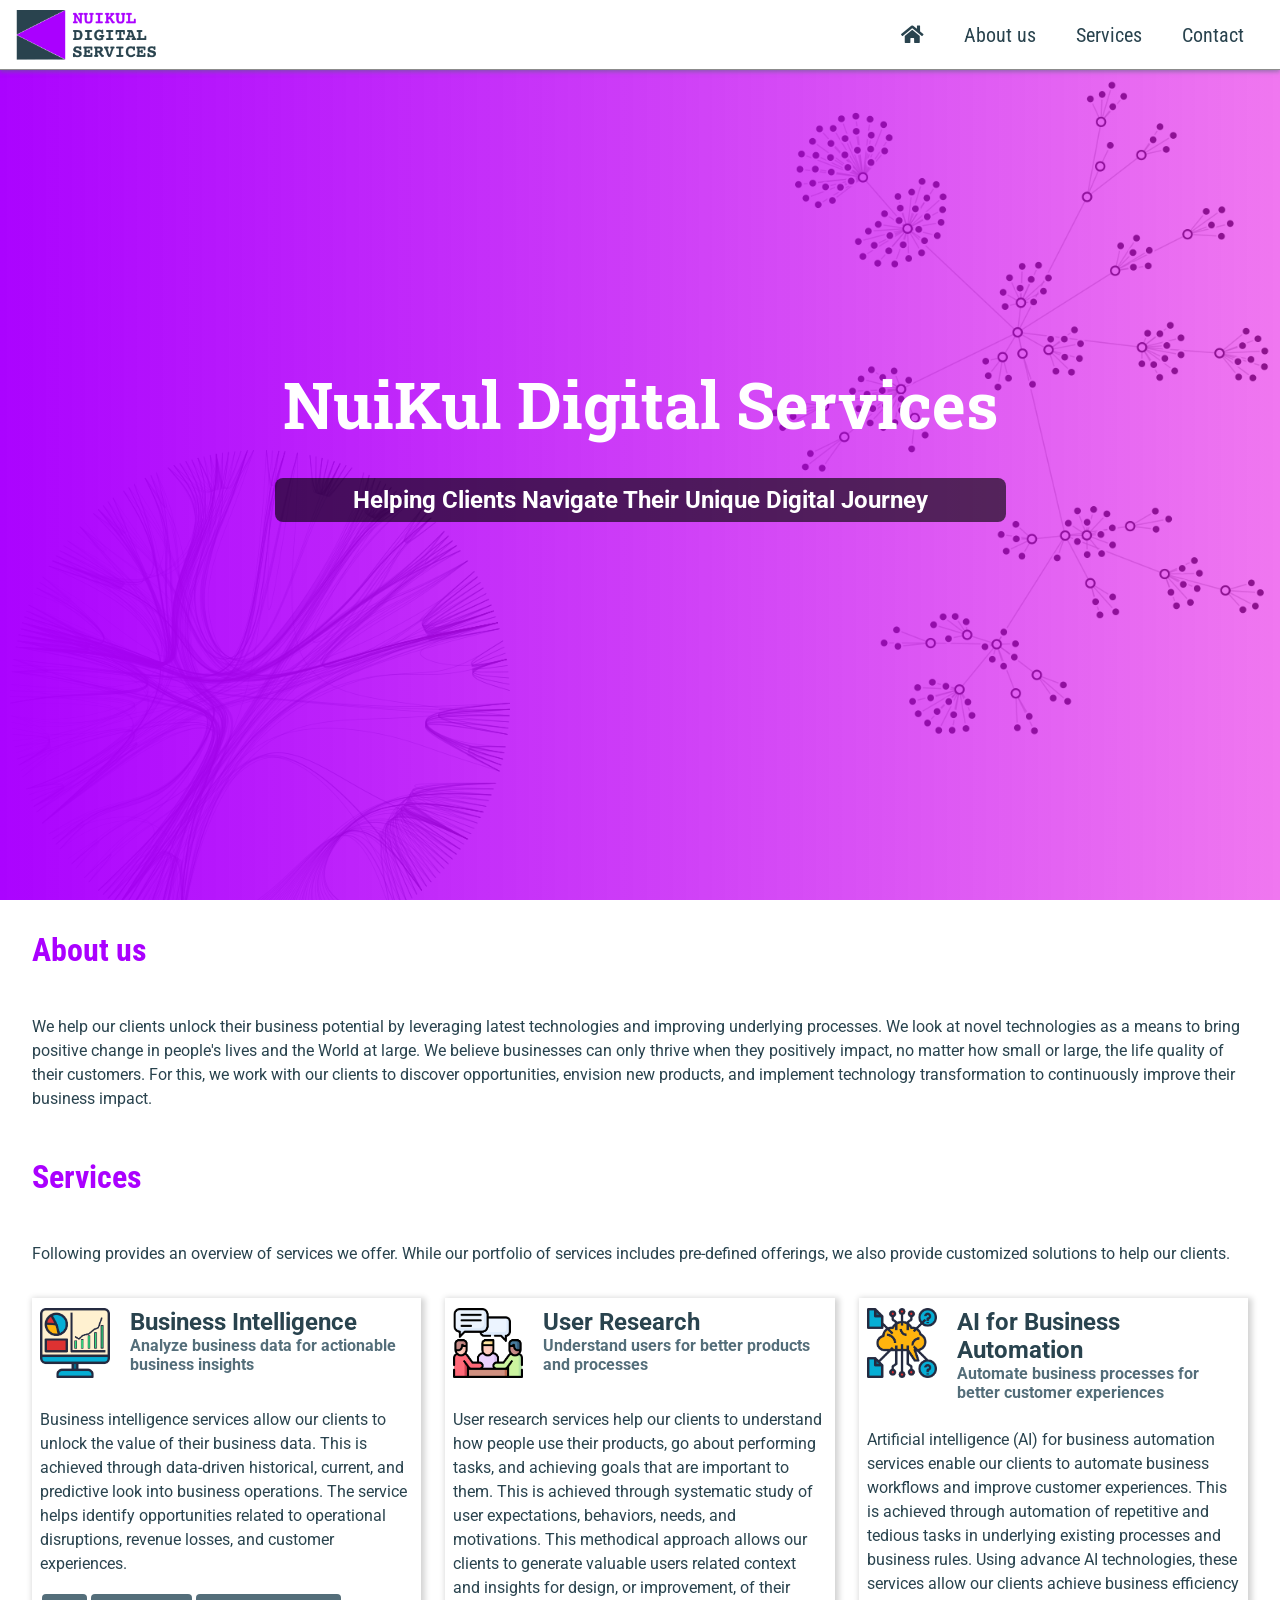
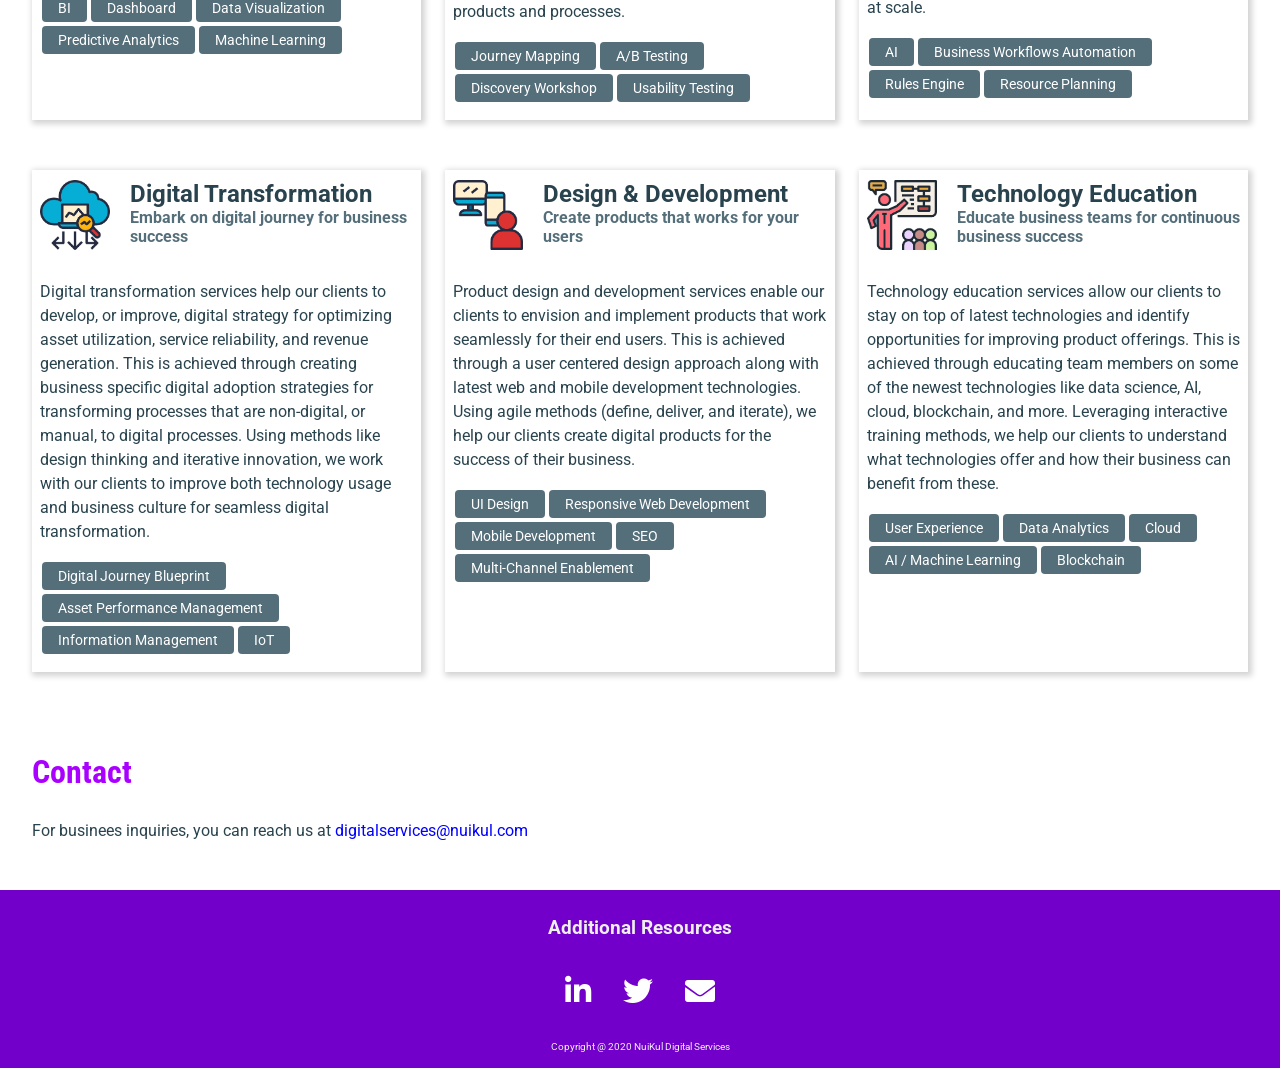
==== commit 2db4e0f1: "Update index.html Minor typo fix" ====
--- a/index.html
+++ b/index.html
@@ -150,7 +150,7 @@
                 </div>
                 <div class="card-description">
                   <p>
-                    User research services help our clients to understand how people user their products, go about performing tasks, and achieving goals that are important to them.
+                    User research services help our clients to understand how people use their products, go about performing tasks, and achieving goals that are important to them.
                     This is achieved through systematic study of user expectations, behaviors, needs, and motivations.
                     This methodical approach allows our clients to generate valuable users related context and insights for design, or improvement, of their products and processes.
                   </p>
--- a/style.css
+++ b/style.css
@@ -1,7 +1,11 @@
+/* html {
+  scroll-behavior: smooth;
+} */
+
 body {
   font-family: "Roboto", sans-serif;
   margin: 0;
-  color: #29434e
+  color: #29434e;
 }
 
 p {
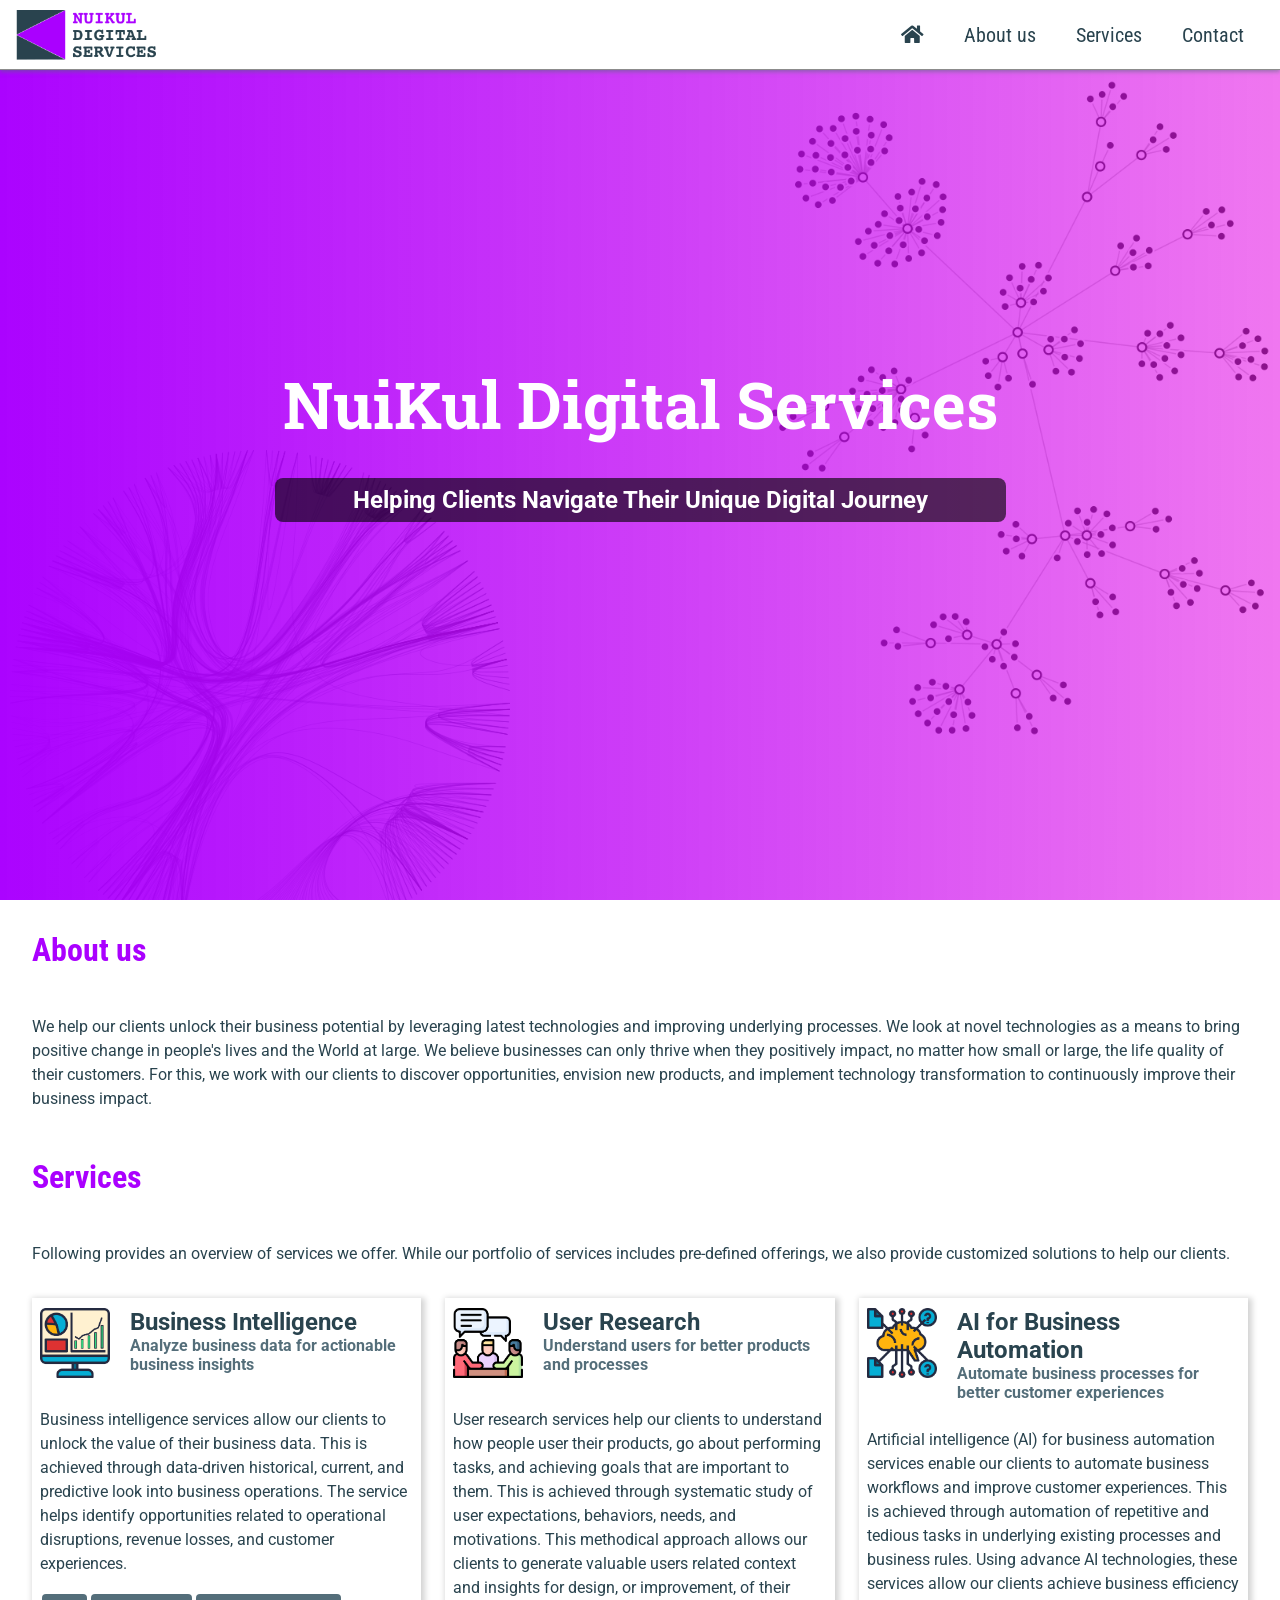
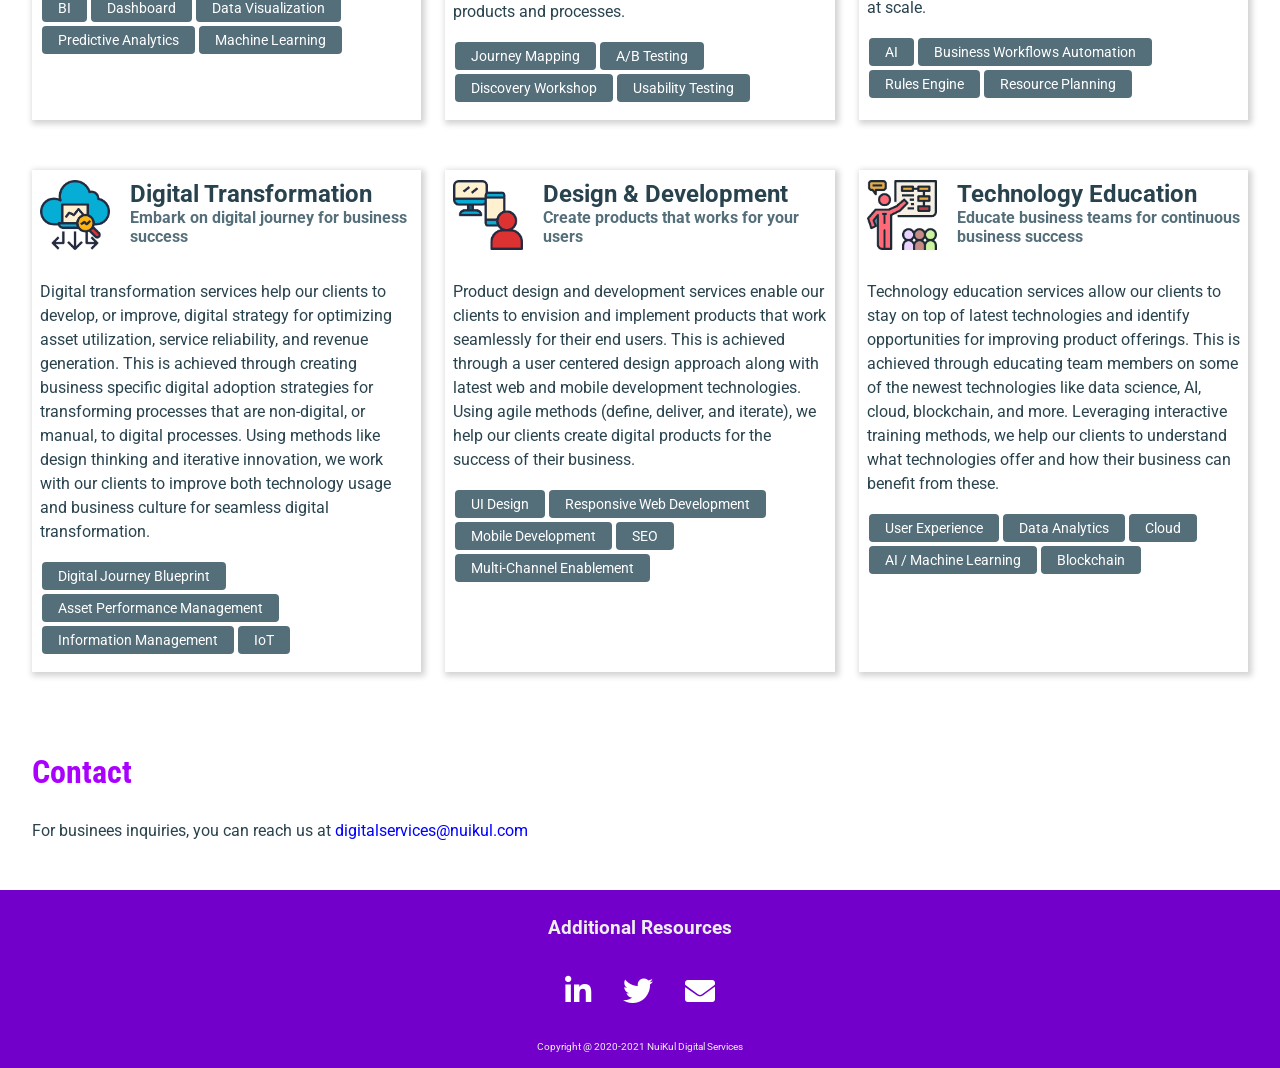
==== commit 3f32a04d: "footer updated" ====
--- a/index.html
+++ b/index.html
@@ -150,7 +150,7 @@
                 </div>
                 <div class="card-description">
                   <p>
-                    User research services help our clients to understand how people use their products, go about performing tasks, and achieving goals that are important to them.
+                    User research services help our clients to understand how people user their products, go about performing tasks, and achieving goals that are important to them.
                     This is achieved through systematic study of user expectations, behaviors, needs, and motivations.
                     This methodical approach allows our clients to generate valuable users related context and insights for design, or improvement, of their products and processes.
                   </p>
@@ -328,7 +328,7 @@
                     </li>
                 </ul>
             </div>
-            <div style="font-size: 10px">Copyright @ 2020 NuiKul Digital Services</div>
+            <div style="font-size: 10px">Copyright @ 2020-2021 NuiKul Digital Services</div>
         </div>
     </footer>
 
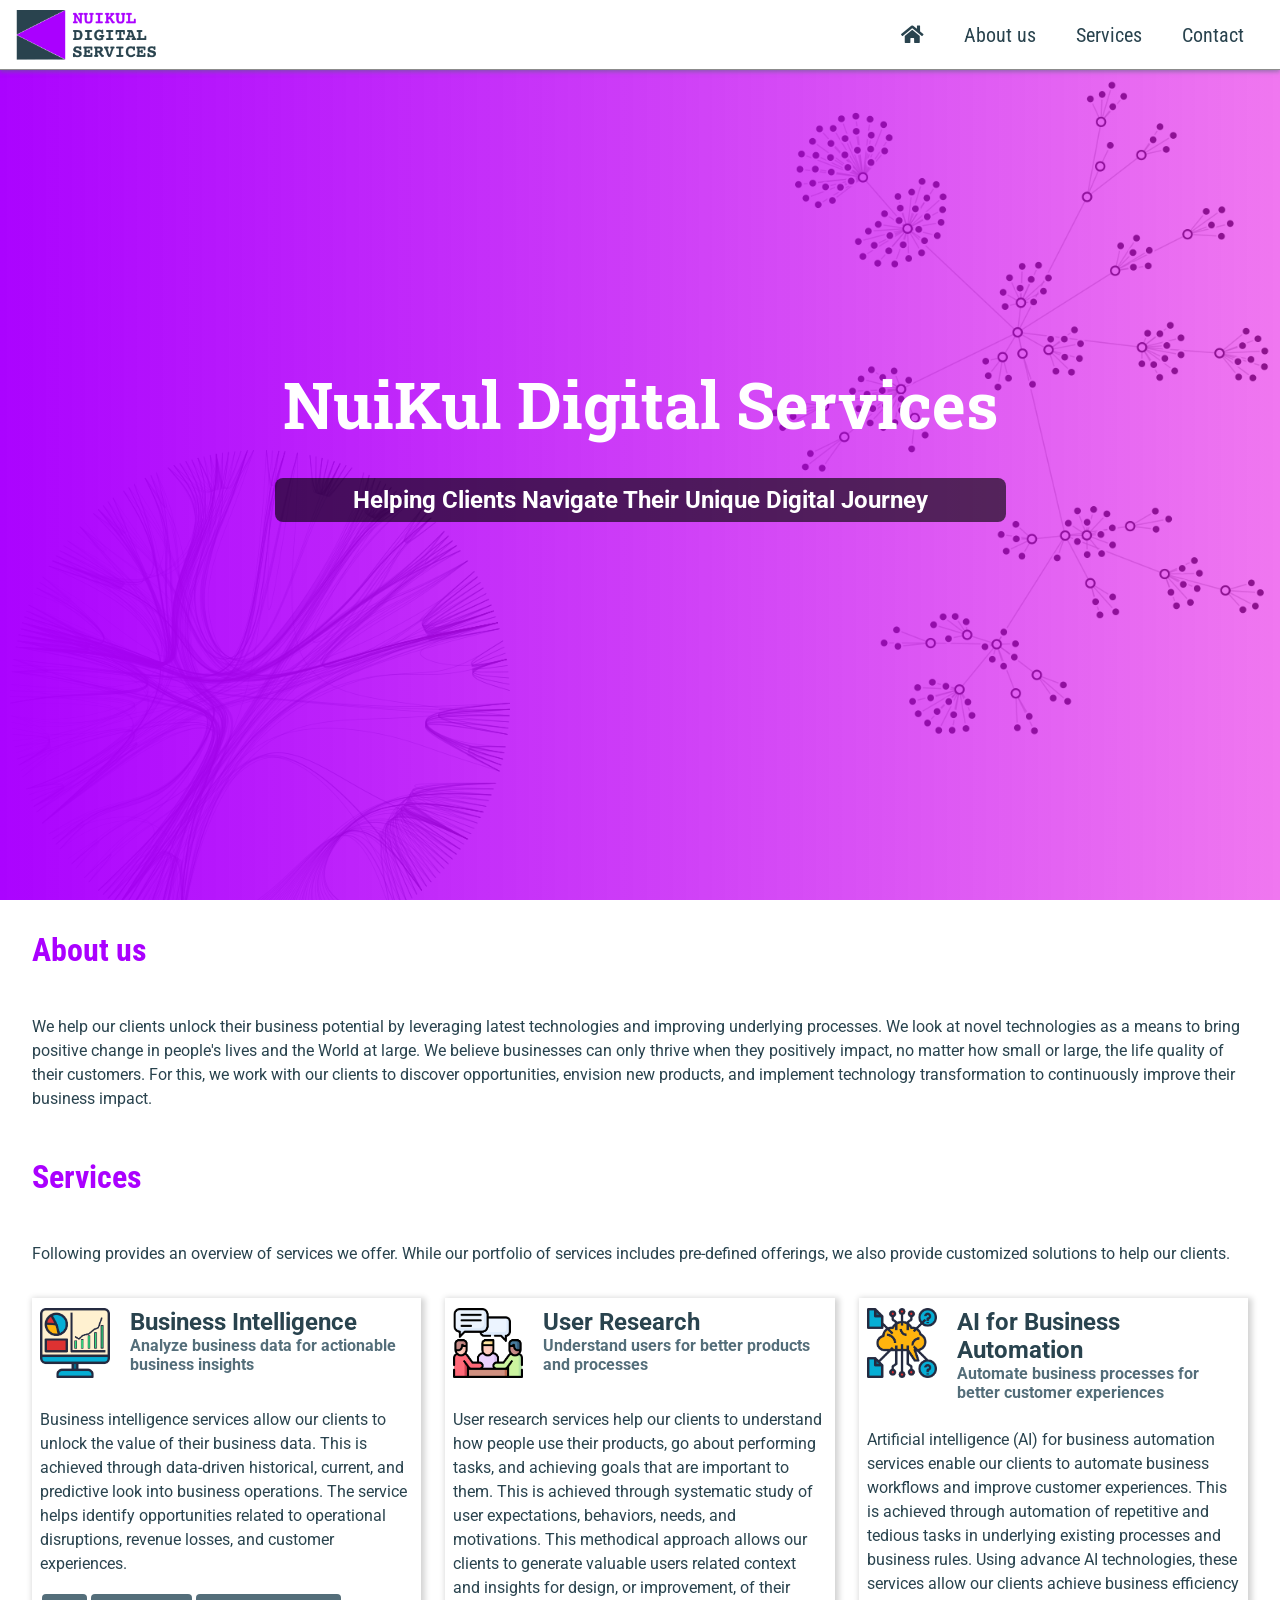
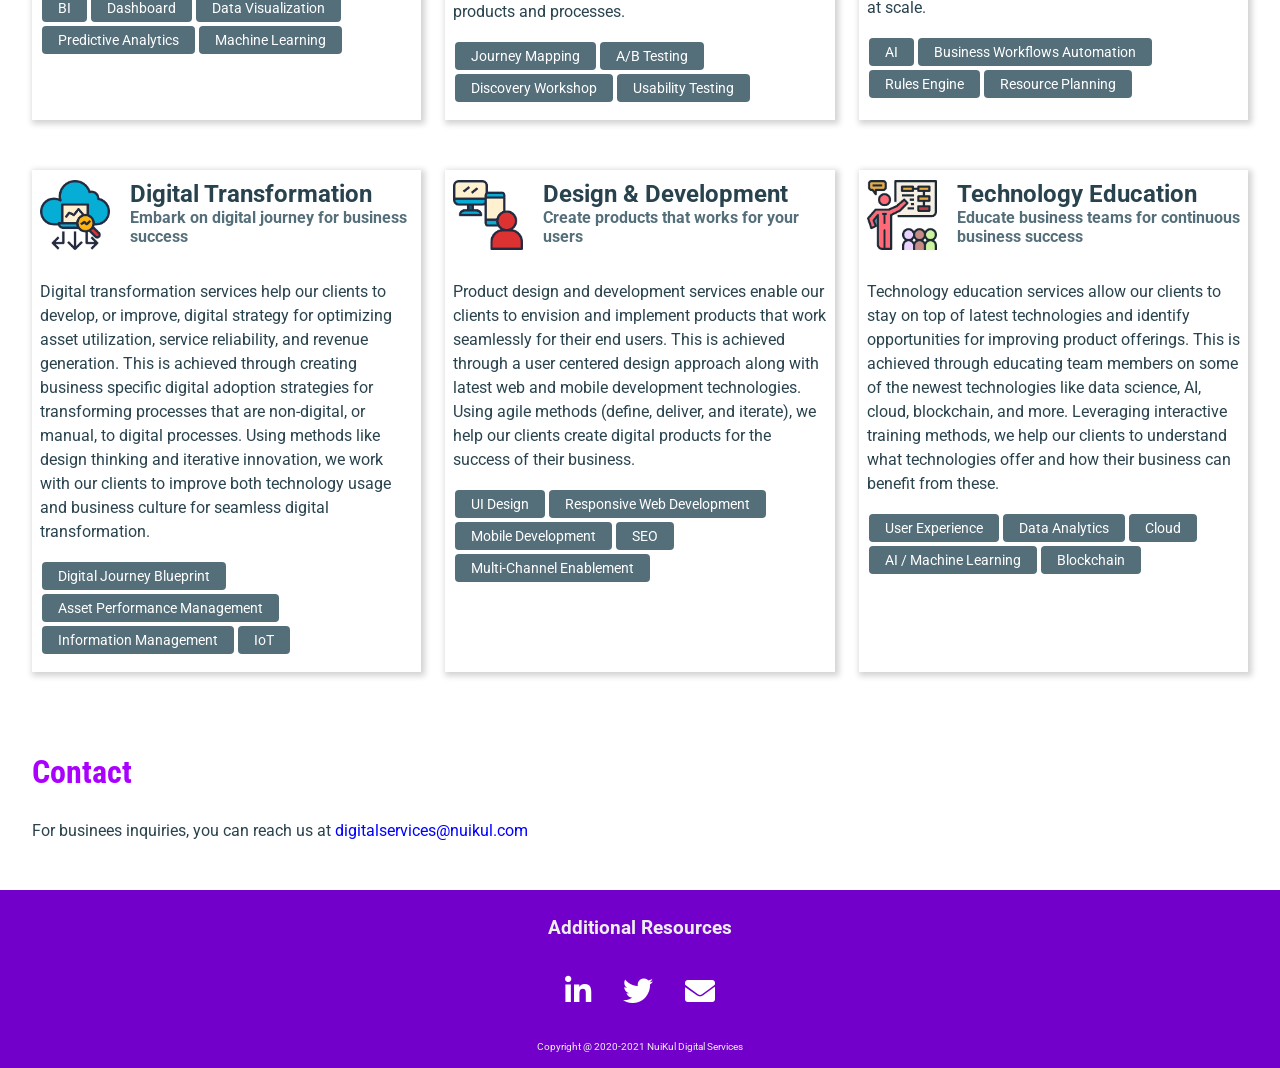
==== commit 3987afd1: "Merge branch 'master' of https://github.com/javedwaqas/consultancy" ====
--- a/index.html
+++ b/index.html
@@ -150,7 +150,7 @@
                 </div>
                 <div class="card-description">
                   <p>
-                    User research services help our clients to understand how people user their products, go about performing tasks, and achieving goals that are important to them.
+                    User research services help our clients to understand how people use their products, go about performing tasks, and achieving goals that are important to them.
                     This is achieved through systematic study of user expectations, behaviors, needs, and motivations.
                     This methodical approach allows our clients to generate valuable users related context and insights for design, or improvement, of their products and processes.
                   </p>
